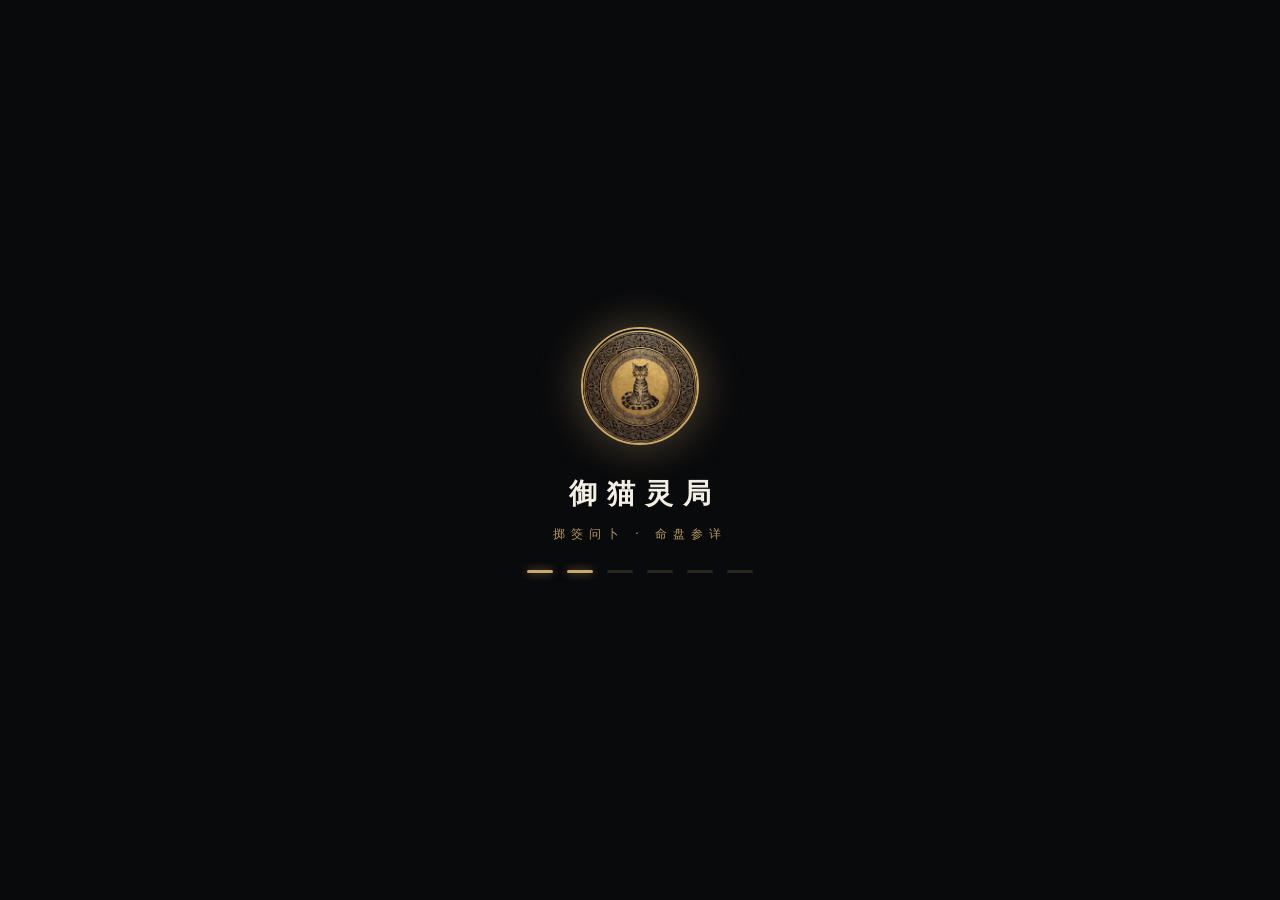
==== index.html @ 4029a3a0 "Add files via upload" ====
<!DOCTYPE html>
<html lang="zh-CN">
<head>
<meta charset="UTF-8">
<meta name="viewport" content="width=device-width, initial-scale=1.0, viewport-fit=cover">
<meta name="theme-color" content="#101216">
<meta name="description" content="御猫灵局：传统问卜、命盘参详与个人记录。数据保存在本机，仅供文化体验与娱乐。">
<meta name="mobile-web-app-capable" content="yes">
<meta name="apple-mobile-web-app-capable" content="yes">
<meta name="apple-mobile-web-app-status-bar-style" content="black-translucent">
<meta name="format-detection" content="telephone=no">
<title>御猫灵局 · 问卜与命盘</title>
<link rel="stylesheet" href="style.css">
</head>
<body>

<!-- ══════════ 开屏 ══════════ -->
<div id="splash" aria-hidden="true">
  <div class="splash-inner">
    <img class="splash-seal" src="pics/seal.webp" alt="御猫灵局">
    <h1 class="splash-title">御猫灵局</h1>
    <p class="splash-sub">掷筊问卜 · 命盘参详</p>
    <div class="splash-progress" id="splashProgress"><span></span><span></span><span></span><span></span><span></span><span></span></div>
  </div>
</div>

<!-- ══════════ 新手引导 ══════════ -->
<div id="onboard" aria-hidden="true">
  <div class="ob-card">
    <div class="ob-slides" id="obSlides">
      <div class="ob-slide">
        <div class="ob-icon">
          <svg viewBox="0 0 48 48" fill="none" stroke="currentColor" stroke-width="2" stroke-linecap="round" stroke-linejoin="round"><path d="M24 6 L38 24 L24 42 L10 24 Z"/><path d="M24 14 L31 24 L24 34 L17 24 Z"/></svg>
        </div>
        <h2>诚心一问</h2>
        <p>选定瑞兽护法，写下心中疑问，掷筊以观吉凶。<br>聖筊示详 · 笑筊示略 · 陰筊守静。</p>
      </div>
      <div class="ob-slide">
        <div class="ob-icon">
          <svg viewBox="0 0 48 48" fill="none" stroke="currentColor" stroke-width="2" stroke-linecap="round"><circle cx="24" cy="24" r="16"/><path d="M24 8v32M8 24h32"/><circle cx="24" cy="24" r="4"/></svg>
        </div>
        <h2>命盘参详</h2>
        <p>八字排盘、星座运势、西方星盘，<br>一次录入生辰，多处自动沿用。</p>
      </div>
      <div class="ob-slide">
        <div class="ob-icon">
          <svg viewBox="0 0 48 48" fill="none" stroke="currentColor" stroke-width="2" stroke-linecap="round"><rect x="10" y="12" width="28" height="28" rx="3"/><path d="M10 20h28M18 12v8M30 12v8"/><path d="M20 28h8M20 33h5"/></svg>
        </div>
        <h2>每日一签</h2>
        <p>每日清晨一签，宜忌吉凶了然于心。<br>亦可测 MBTI、转命运圆盘，怡情养性。</p>
      </div>
    </div>
    <div class="ob-dots" id="obDots"><span class="on"></span><span></span><span></span></div>
    <div class="ob-profile" id="obProfile" hidden>
      <h2>录入生辰档案</h2>
      <p class="ob-profile-sub">用于八字、星座与星盘排盘，仅保存在本机</p>
      <div class="form-row">
        <label>出生日期</label>
        <input type="date" id="obDate" value="">
      </div>
      <div class="form-row">
        <label>出生时间（不清楚可留空，按午时算）</label>
        <input type="time" id="obTime" value="">
      </div>
      <div class="form-row">
        <label>性别</label>
        <div class="seg" id="obSex">
          <button type="button" data-v="M" class="on">男</button>
          <button type="button" data-v="F">女</button>
        </div>
      </div>
      <div class="form-row">
        <label>出生城市</label>
        <div class="seg" id="obCity">
          <button type="button" data-v="shenyang">沈阳</button>
          <button type="button" data-v="toronto" class="on">多伦多</button>
          <button type="button" data-v="other">其他</button>
        </div>
      </div>
      <div class="form-row" id="obTzRow" hidden>
        <label>时区（小时）</label>
        <input type="number" id="obTz" step="0.5" min="-12" max="14" placeholder="如：-5">
      </div>
      <div class="form-row" id="obGeoRow" hidden>
        <label>经纬度 <span class="ob-optional">（选填 · 用于星盘宫位精算）</span></label>
        <div class="geo-row">
          <input type="number" id="obLat" step="0.0001" min="-90" max="90" placeholder="纬度">
          <input type="number" id="obLng" step="0.0001" min="-180" max="180" placeholder="经度">
        </div>
      </div>
    </div>
    <div class="ob-actions">
      <button class="btn-ghost" id="obSkip">跳过</button>
      <button class="btn-ghost" id="obDirect">直接录入生辰</button>
      <button class="btn-gold" id="obNext">继续</button>
    </div>
  </div>
</div>

<!-- ══════════ 应用主体 ══════════ -->
<div id="app">
  <header id="topbar">
    <div class="brand">
      <img src="pics/seal.webp" alt="御猫灵局">
      <div class="brand-t"><strong>御猫灵局</strong><span>掷筊问卜</span></div>
    </div>
    <button class="topbar-daily" id="topbarPalm" type="button" onclick="openPalmPanel()" aria-haspopup="dialog">
      <svg viewBox="0 0 24 24" fill="none" stroke="currentColor" stroke-width="1.8" stroke-linecap="round" stroke-linejoin="round"><path d="M8 21c-2-2.4-3.6-4.8-4.6-7.2-.5-1.2.1-2.3 1.2-2.3.8 0 1.4.5 1.9 1.4V6.5c0-1.2 2-1.2 2 0V11V4.5c0-1.2 2-1.2 2 0V11V5.5c0-1.2 2-1.2 2 0V11V8c0-1.2 2-1.2 2 0v6c0 3.4-1.2 5.6-3.4 7"/></svg>
      <span>掌纹分析</span>
    </button>
  </header>

  <main id="views">
    <!-- ── 问卜 ── -->
    <section class="view on" id="view-divine">
      <div class="hero">
        <div class="box-wrap">
          <img class="box-img" src="pics/box.webp" alt="御猫灵局" draggable="false">
          <div class="beast-overlay" id="beastOverlay" hidden>
            <img id="beastOverlayImg" alt="" draggable="false">
          </div>
          <div class="jade-zone dragon" data-beast="dragon" tabindex="0" role="button" aria-label="唤醒天龙" onclick="selectBeast(this)" onkeydown="handleBeastKey(event, this)" title="唤醒天龙"></div>
          <div class="jade-zone tiger" data-beast="tiger" tabindex="0" role="button" aria-label="平定四方" onclick="selectBeast(this)" onkeydown="handleBeastKey(event, this)" title="平定四方"></div>
          <div class="jade-zone lion" data-beast="lion" tabindex="0" role="button" aria-label="瑞兽祈福" onclick="selectBeast(this)" onkeydown="handleBeastKey(event, this)" title="瑞兽祈福"></div>
        </div>
        <div class="beast-labels">
          <button type="button" data-beast="dragon" onclick="selectBeastLabel('dragon')"><strong>天龙</strong><span>问前程</span></button>
          <button type="button" data-beast="tiger" onclick="selectBeastLabel('tiger')"><strong>瑞虎</strong><span>定四方</span></button>
          <button type="button" data-beast="lion" onclick="selectBeastLabel('lion')"><strong>雄狮</strong><span>祈福瑞</span></button>
        </div>
        <p class="hero-tip" id="selectedLine">轻触瑞兽请护法，不选则随机</p>
      </div>

      <div class="question-wrap">
        <div class="question-row">
          <input type="text" class="question-box" id="question" maxlength="56" inputmode="text" enterkeyhint="done"
            placeholder="手动输入直接问" autocomplete="off" oninput="onQuestionInput()">
          <button type="button" class="btn-ghost gold" onclick="selectQuestionMenuItem('casual')" aria-label="常见108问">108问</button>
        </div>
        <div class="question-menu" id="casualMenu">
          <div class="question-menu-title">常见 108 问 · 点击选择</div>
          <div class="question-menu-custom" onmousedown="event.preventDefault()" onclick="closeCasualMenu()"><span class="qm-num">←</span><span>关闭</span></div>
          <div id="casualMenuGrid" role="listbox" aria-label="常见一百零八问"></div>
          <div class="casual-scroll-hint">滑动浏览全部问题，到底自动循环</div>
        </div>
      </div>

      <button class="btn-gold btn-lg" id="castBtn" type="button" onclick="castJiao()">掷 筊</button>

      <div class="ritual-area" id="ritualArea" hidden>
        <div class="jiao-display" id="jiaoDisplay"></div>
        <div class="result-area" id="resultArea">
          <div class="result-title" id="resultTitle"></div>
          <div class="result-desc" id="resultDesc"></div>
          <div class="result-beast" id="resultBeast"></div>
        </div>
        <div class="cast-subrow">
          <button type="button" class="btn-sub" onclick="resetAll()">重置</button>
          <button type="button" class="btn-sub" onclick="toggleHistory()">记录</button>
          <button type="button" class="btn-sub" onclick="shareReading()">分享</button>
          <button type="button" class="btn-sub" onclick="copyReport('resultArea')">复制</button>
        </div>
      </div>

      <p class="foot-note">签文判词仅供娱乐与怡情，不构成任何决策建议</p>
    </section>

    <!-- ── 命盘 ── -->
    <section class="view" id="view-charts">
      <div class="profile-card" id="profileCard">
        <div class="profile-info">
          <span class="kicker">生辰档案</span>
          <p id="profileSummary">尚未录入</p>
        </div>
        <button class="btn-ghost btn-sm" type="button" onclick="editProfile()">编辑</button>
      </div>
      <div class="feature-list trio nine" role="group" aria-label="命盘九宫格">
        <button type="button" class="feature-card" onclick="openBaziPanel()">
          <span class="f-icon"><svg viewBox="0 0 24 24" fill="none" stroke="currentColor" stroke-width="1.8" stroke-linecap="round"><path d="M6 3h12v18l-3-2-3 2-3-2-3 2z"/><path d="M9 8h6M9 12h6"/></svg></span>
          <span class="f-text"><strong>八字排盘</strong></span>
          <span class="f-go">›</span>
        </button>
        <button type="button" class="feature-card" onclick="openZodiacPanel()">
          <span class="f-icon"><svg viewBox="0 0 24 24" fill="none" stroke="currentColor" stroke-width="1.8" stroke-linecap="round"><path d="M12 3l1.8 4.6L18 9l-4.2 1.4L12 15l-1.8-4.6L6 9l4.2-1.4z"/><path d="M19 15l.9 2.1 2.1.9-2.1.9L19 21l-.9-2.1-2.1-.9 2.1-.9z"/></svg></span>
          <span class="f-text"><strong>星座运势</strong></span>
          <span class="f-go">›</span>
        </button>
        <button type="button" class="feature-card" onclick="openWesternPanel()">
          <span class="f-icon"><svg viewBox="0 0 24 24" fill="none" stroke="currentColor" stroke-width="1.8" stroke-linecap="round"><circle cx="12" cy="12" r="8.5"/><ellipse cx="12" cy="12" rx="11" ry="4.5" transform="rotate(-20 12 12)"/><circle cx="12" cy="12" r="1.6" fill="currentColor"/></svg></span>
          <span class="f-text"><strong>西方星盘</strong></span>
          <span class="f-go">›</span>
        </button>

        <button type="button" class="feature-card" onclick="openMbtiQuiz()">
          <span class="f-icon"><svg viewBox="0 0 24 24" fill="none" stroke="currentColor" stroke-width="1.8" stroke-linecap="round"><circle cx="12" cy="12" r="8.5"/><path d="M12 8v4l2.5 2.5"/></svg></span>
          <span class="f-text"><strong>MBTI</strong></span>
          <span class="f-go">›</span>
        </button>
        <button type="button" class="feature-card" onclick="openChenggu()">
          <span class="f-icon"><svg viewBox="0 0 24 24" fill="none" stroke="currentColor" stroke-width="1.8" stroke-linecap="round" stroke-linejoin="round"><path d="M12 4v16M6 20h12"/><path d="M4 8h16"/><path d="M6 8l-2.5 5a2.5 2.5 0 0 0 5 0L6 8zM18 8l-2.5 5a2.5 2.5 0 0 0 5 0L18 8z"/></svg></span>
          <span class="f-text"><strong>称骨算命</strong></span>
          <span class="f-go">›</span>
        </button>
        <button type="button" class="feature-card" onclick="openWugePanel()">
          <span class="f-icon"><svg viewBox="0 0 24 24" fill="none" stroke="currentColor" stroke-width="1.8" stroke-linecap="round"><path d="M4 20h16M6 16l6-12 6 12"/><path d="M8.5 12h7"/></svg></span>
          <span class="f-text"><strong>姓名分析</strong></span>
          <span class="f-go">›</span>
        </button>

        <button type="button" class="feature-card" onclick="openTarotPanel()">
          <span class="f-icon"><svg viewBox="0 0 24 24" fill="none" stroke="currentColor" stroke-width="1.8" stroke-linecap="round"><rect x="6" y="4" width="12" height="16" rx="2"/><path d="M12 8l1.2 2.4L16 11l-2 2 .5 2.8L12 14.5 9.5 15.8 10 13l-2-2 2.8-.6z"/></svg></span>
          <span class="f-text"><strong>塔罗牌</strong></span>
          <span class="f-go">›</span>
        </button>
        <button type="button" class="feature-card" onclick="openDailySheet()">
          <span class="f-icon"><svg viewBox="0 0 24 24" fill="none" stroke="currentColor" stroke-width="1.8" stroke-linecap="round"><path d="M6 3h12v18l-3-2-3 2-3-2-3 2z"/><path d="M9 8h6M9 12h6"/></svg></span>
          <span class="f-text"><strong>每日运程</strong></span>
          <span class="f-go">›</span>
        </button>
        <button type="button" class="feature-card" onclick="openFortuneWheel()">
          <span class="f-icon"><svg viewBox="0 0 24 24" fill="none" stroke="currentColor" stroke-width="1.8" stroke-linecap="round"><circle cx="12" cy="12" r="8.5"/><path d="M12 3.5v17M3.5 12h17M6 6l12 12M18 6L6 18"/></svg></span>
          <span class="f-text"><strong>命运圆盘</strong></span>
          <span class="f-go">›</span>
        </button>
      </div>
    </section>

    <!-- ── 我的 ── -->
    <section class="view" id="view-me">
      <div class="profile-card">
        <div class="profile-info">
          <span class="kicker">生辰档案</span>
          <p id="profileSummaryMe">尚未录入</p>
        </div>
        <button class="btn-ghost btn-sm" type="button" onclick="editProfile()">编辑</button>
      </div>
      <button type="button" class="member-card" onclick="openMemberSheet()" hidden>
        <span class="f-icon gold"><svg viewBox="0 0 24 24" fill="none" stroke="currentColor" stroke-width="1.8" stroke-linecap="round" stroke-linejoin="round"><path d="M4 17l-1-9 5 3 4-6 4 6 5-3-1 9z"/><path d="M4 20h16"/></svg></span>
        <span class="f-text"><strong>灵局会员</strong><span>完整报告 · 专属签文 · 无限次参详</span></span>
        <span class="member-tag">了解</span>
      </button>
      <div class="feature-list">
        <button type="button" class="feature-card" onclick="toggleHistory()">
          <span class="f-icon"><svg viewBox="0 0 24 24" fill="none" stroke="currentColor" stroke-width="1.8" stroke-linecap="round"><circle cx="12" cy="12" r="8.5"/><path d="M12 7.5V12l3 2.5"/></svg></span>
          <span class="f-text"><strong>请示记录</strong><span>近期问卜留痕</span></span>
          <span class="f-go">›</span>
        </button>
        <button type="button" class="feature-card" onclick="downloadHistoryPDF()">
          <span class="f-icon"><svg viewBox="0 0 24 24" fill="none" stroke="currentColor" stroke-width="1.8" stroke-linecap="round" stroke-linejoin="round"><path d="M12 4v10m0 0l-3.5-3.5M12 14l3.5-3.5"/><path d="M5 19h14"/></svg></span>
          <span class="f-text"><strong>记录下载</strong><span>全部测算报告 · PDF</span></span>
          <span class="f-go">›</span>
        </button>
        <button type="button" class="feature-card" onclick="backupExport()">
          <span class="f-icon"><svg viewBox="0 0 24 24" fill="none" stroke="currentColor" stroke-width="1.8" stroke-linecap="round" stroke-linejoin="round"><path d="M12 15V5m0 0L8.5 8.5M12 5l3.5 3.5"/><path d="M5 19h14"/></svg></span>
          <span class="f-text"><strong>备份档案</strong><span>生辰 · 记录 · 偏好 · 存为文件</span></span>
          <span class="f-go">›</span>
        </button>
        <button type="button" class="feature-card" onclick="backupImportPick()">
          <span class="f-icon"><svg viewBox="0 0 24 24" fill="none" stroke="currentColor" stroke-width="1.8" stroke-linecap="round" stroke-linejoin="round"><path d="M12 5v10m0 0l-3.5-3.5M12 15l3.5-3.5"/><path d="M5 19h14"/></svg></span>
          <span class="f-text"><strong>恢复档案</strong><span>从备份文件还原</span></span>
          <span class="f-go">›</span>
        </button>
        <button type="button" class="feature-card" onclick="toggleSound(this)">
          <span class="f-icon"><svg viewBox="0 0 24 24" fill="none" stroke="currentColor" stroke-width="1.8" stroke-linecap="round" stroke-linejoin="round"><path d="M4 10v4h4l5 4V6z"/><path d="M16 9a4 4 0 010 6M18.5 6.5a8 8 0 010 11"/></svg></span>
          <span class="f-text"><strong>仪式音效</strong><span id="soundState">已开启</span></span>
          <span class="switch on" id="soundSwitch"><span></span></span>
        </button>
        <button type="button" class="feature-card" onclick="openDisclaimer()">
          <span class="f-icon"><svg viewBox="0 0 24 24" fill="none" stroke="currentColor" stroke-width="1.8" stroke-linecap="round"><circle cx="12" cy="12" r="8.5"/><path d="M12 11v5M12 8v.1"/></svg></span>
          <span class="f-text"><strong>关于与声明</strong><span>版本 · 隐私 · 免责</span></span>
          <span class="f-go">›</span>
        </button>
        <button type="button" class="feature-card danger" onclick="clearAllData()">
          <span class="f-icon"><svg viewBox="0 0 24 24" fill="none" stroke="currentColor" stroke-width="1.8" stroke-linecap="round"><path d="M5 7h14M10 7V5h4v2M8 7l1 13h6l1-13"/></svg></span>
          <span class="f-text"><strong>清除本机数据</strong><span>档案 · 记录 · 偏好</span></span>
          <span class="f-go">›</span>
        </button>
      </div>
      <input type="file" id="backupFile" accept=".json,application/json" hidden>
      <button type="button" id="recordBtn" class="hidden-anchor" onclick="toggleHistory()" aria-hidden="true" tabindex="-1"></button>
      <p class="foot-note">御猫灵局 <span data-app-version>v3.0</span> · 数据仅存于本机</p>
    </section>
  </main>

  <nav id="tabbar" aria-label="主导航">
    <button type="button" class="tab on" data-tab="divine" onclick="switchTab('divine')">
      <svg viewBox="0 0 24 24" fill="none" stroke="currentColor" stroke-width="1.8" stroke-linecap="round" stroke-linejoin="round"><path d="M12 3 L19 12 L12 21 L5 12 Z"/><path d="M12 8 L15.5 12 L12 16 L8.5 12 Z"/></svg>
      <span>问卜</span>
    </button>
    <button type="button" class="tab" data-tab="charts" onclick="switchTab('charts')">
      <svg viewBox="0 0 24 24" fill="none" stroke="currentColor" stroke-width="1.8" stroke-linecap="round"><circle cx="12" cy="12" r="8.5"/><path d="M12 3.5v17M3.5 12h17"/></svg>
      <span>命盘</span>
    </button>
    <button type="button" class="tab" data-tab="yi" onclick="openYi()" aria-haspopup="dialog">
      <svg viewBox="0 0 24 24" fill="none" stroke="currentColor" stroke-width="1.8" stroke-linecap="round"><path d="M5 6.5h14M5 12h5.5M13.5 12H19M5 17.5h14"/></svg>
      <span>周易</span>
    </button>
    <button type="button" class="tab" data-tab="ziwei" onclick="openZiwei()" aria-haspopup="dialog">
      <svg viewBox="0 0 24 24" fill="none" stroke="currentColor" stroke-width="1.8" stroke-linecap="round" stroke-linejoin="round"><path d="M12 2l2.4 7.2H22l-6 4.6 2.3 7.2-6.3-4.5-6.3 4.5L8 13.8 2 9.2h7.6z"/></svg>
      <span>紫微</span>
    </button>
    <button type="button" class="tab" data-tab="shengxiao" onclick="openShengxiao()" aria-haspopup="dialog">
      <svg viewBox="0 0 24 24" fill="none" stroke="currentColor" stroke-width="1.8" stroke-linecap="round"><circle cx="12" cy="12" r="8.5"/><path d="M12 7v10M8 10l4-3 4 3"/></svg>
      <span>生肖</span>
    </button>
    <button type="button" class="tab" data-tab="me" onclick="switchTab('me')">
      <svg viewBox="0 0 24 24" fill="none" stroke="currentColor" stroke-width="1.8" stroke-linecap="round"><circle cx="12" cy="8.5" r="3.5"/><path d="M5.5 20a6.5 6.5 0 0113 0"/></svg>
      <span>我的</span>
    </button>
  </nav>
</div>

<!-- ══════════ 周易（内部浮层：返回键 / ESC / 手机返回键 均可退出） ══════════ -->
<div id="yiOverlay" role="dialog" aria-label="周易" aria-hidden="true">
  <div class="yi-bar">
    <button type="button" class="yi-back" onclick="closeYi()" aria-label="返回御猫灵局">‹ 返回</button>
    <strong class="yi-title">周易</strong>
    <span class="yi-sp" aria-hidden="true"></span>
  </div>
  <div class="yi-body">
    <div id="yiApp"></div>
  </div>
</div>

<!-- ══════════ 命运圆盘 ══════════ -->
<div class="sheet-backdrop" id="fortuneBackdrop" onclick="closeSheetByBtn(this)"></div>
<div class="sheet" id="fortuneModal" role="dialog" aria-label="命运圆盘">
  <div class="sheet-handle"></div>
  <div class="sheet-head"><h3>命运圆盘</h3><button type="button" class="sheet-close" onclick="closeSheetByBtn(this)" aria-label="关闭">×</button></div>
  <div class="sheet-scroll"><div class="fortune-layout">
    <div class="fortune-stage">
      <div class="fortune-pointer" aria-hidden="true"></div>
      <div class="fortune-wheel" id="fortuneWheel"><div class="fortune-labels" id="fortuneLabels"></div></div>
      <div class="fortune-hub" id="fortuneHub">御</div>
    </div>
    <div class="fortune-cat"><img src="pics/zen-cat.webp" alt="禅猫打坐" draggable="false"></div>
    <div class="fortune-result" id="fortuneResult"><span class="dim">小猫转动圆盘中…</span></div>
  </div></div>
  <div class="mbti-reveal-actions"><button type="button" class="btn-gold btn-sm" id="fortuneAgain" onclick="spinFortuneWheel()" style="display:none">再转一次</button><button type="button" class="btn-ghost btn-sm" onclick="copyReport('fortuneResult')">复制结果</button></div>
</div>

<!-- ══════════ 紫微斗数 ══════════ -->
<div class="sheet-backdrop" id="ziweiBackdrop" onclick="closeSheetByBtn(this)"></div>
<div class="sheet" id="ziweiModal" role="dialog" aria-label="紫微斗数">
  <div class="sheet-handle"></div>
  <div class="sheet-head"><h3>紫微斗数</h3><button type="button" class="sheet-close" onclick="closeSheetByBtn(this)" aria-label="关闭">×</button></div>
  <div class="sheet-scroll"><div class="profile-bar" id="ziweiProfileBar" data-bar="ziwei"></div><div id="ziweiBody"></div></div>
  <div class="mbti-reveal-actions"><button type="button" class="btn-ghost btn-sm" onclick="openZiwei()">重新排盘</button><button type="button" class="btn-gold btn-sm" onclick="copyReport('ziweiBody')">复制结果</button></div>
  <!-- 紫微子弹窗：底图模糊 -->
  <div class="zw-pop-backdrop" id="zwPopBackdrop" onclick="closeZwPop()">
    <div class="zw-pop" role="dialog" aria-label="说明" onclick="event.stopPropagation()">
      <div class="zw-pop-head"><h4 id="zwPopTitle"></h4><button type="button" class="sheet-close" onclick="closeZwPop()" aria-label="关闭">×</button></div>
      <div class="zw-pop-body" id="zwPopBody"></div>
    </div>
  </div>
</div>

<!-- ══════════ 生肖 ══════════ -->
<div class="sheet-backdrop" id="shengxiaoBackdrop" onclick="closeSheetByBtn(this)"></div>
<div class="sheet" id="shengxiaoModal" role="dialog" aria-label="生肖">
  <div class="sheet-handle"></div>
  <div class="sheet-head"><h3>生肖</h3><button type="button" class="sheet-close" onclick="closeSheetByBtn(this)" aria-label="关闭">×</button></div>
  <div class="sheet-scroll"><div class="profile-bar" id="shengxiaoProfileBar" data-bar="shengxiao"></div><div id="shengxiaoBody"></div></div>
  <div class="mbti-reveal-actions"><button type="button" class="btn-ghost btn-sm" onclick="openShengxiao()">重新排盘</button><button type="button" class="btn-gold btn-sm" onclick="copyReport('shengxiaoBody')">复制结果</button></div>
</div>

<!-- ══════════ 历史记录 ══════════ -->
<div class="sheet-backdrop" id="historyBackdrop" onclick="closeSheetByBtn(this)"></div>
<div class="sheet" id="historyModal" role="dialog" aria-label="请示记录">
  <div class="sheet-handle"></div>
  <div class="sheet-head"><h3>请示记录</h3><button type="button" class="sheet-close" onclick="closeSheetByBtn(this)" aria-label="关闭">×</button></div>
  <div class="sheet-scroll"><div id="historyList"></div></div>
  <button type="button" class="btn-ghost" onclick="closeSheetByBtn(this)">关闭</button>
</div>

<!-- ══════════ MBTI ══════════ -->
<div class="sheet-backdrop" id="mbtiBackdrop" onclick="closeSheetByBtn(this)"></div>
<div class="sheet sheet--col" id="mbtiModal" role="dialog" aria-label="MBTI 人格快测">
  <div class="sheet-handle"></div>
  <div class="sheet-head"><h3>MBTI 人格快测</h3><button type="button" class="sheet-close" onclick="closeSheetByBtn(this)" aria-label="关闭">×</button></div>
  <div class="sheet-scroll">
    <div class="mbti-intro">凭第一反应拖动滑杆：左为「否」，右为「是」。</div>
    <div class="mbti-progress" id="mbtiProgress">已完成 0/48</div>
    <div class="mbti-quick-result" id="mbtiQuickResult"></div>
    <div class="mbti-list" id="mbtiList"></div>
    <div class="mbti-reveal" id="mbtiReveal">
      <div class="mbti-report" id="mbtiReport"></div>
    </div>
  </div>
  <div class="mbti-reveal-actions">
    <button class="btn-ghost btn-sm" onclick="backToMbtiQuiz()">返回题目</button>
    <button type="button" class="btn-gold btn-sm" onclick="copyReport('mbtiReport')">复制结果</button>
  </div>
  <div class="mbti-actions">
    <button class="btn-ghost btn-sm" onclick="resetMbtiQuiz()">重新作答</button>
    <button class="btn-gold btn-sm" id="mbtiCastBtn" onclick="showMbtiResult()" disabled>查看详细解读</button>
  </div>
</div>

<!-- ══════════ 八字 ══════════ -->
<div class="sheet-backdrop" id="baziBackdrop" onclick="closeSheetByBtn(this)"></div>
<div class="sheet" id="baziModal" role="dialog" aria-label="八字排盘">
  <div class="sheet-handle"></div>
  <div class="sheet-head"><h3>八字排盘</h3><button type="button" class="sheet-close" onclick="closeSheetByBtn(this)" aria-label="关闭">×</button></div>
  <div class="sheet-scroll">
    <div class="bazi-form" id="baziForm">
      <p class="mbti-intro">四柱 · 五行 · 十神 · 神煞，排盘即现完整断语。</p>
      <div class="profile-bar" id="baziProfileBar" data-bar="bazi"></div>
      <label class="bazi-checkbox bazi-row-tight"><input type="checkbox" id="baziTrueSolar"> 使用真太阳时校准 <span class="bazi-optional">（按档案经度）</span></label>
      <div class="bazi-error" id="baziError"></div>
      <button class="btn-gold btn-block" id="baziSubmitBtn" onclick="submitBaziForm()">开始排盘</button>
    </div>
    <div class="mbti-reveal" id="baziReveal">
      <div class="profile-bar pb-compact" id="baziResultBar" data-bar="bazi"></div>
      <div class="mbti-report" id="baziReport"></div>
    </div>
  </div>
  <div class="mbti-reveal-actions">
    <button class="btn-ghost btn-sm" onclick="openShenshaDict()">神煞词典</button>
    <button class="btn-ghost btn-sm" onclick="backToBaziForm()">调整</button>
    <button type="button" class="btn-gold btn-sm" onclick="copyReport('baziReport')">复制结果</button>
  </div>
</div>

<!-- ══════════ 星座 ══════════ -->
<div class="sheet-backdrop" id="zodiacBackdrop" onclick="closeSheetByBtn(this)"></div>
<div class="sheet" id="zodiacModal" role="dialog" aria-label="星座运势">
  <div class="sheet-handle"></div>
  <div class="sheet-head"><h3>星座运势</h3><button type="button" class="sheet-close" onclick="closeSheetByBtn(this)" aria-label="关闭">×</button></div>
  <div class="sheet-scroll">
    <div class="bazi-form" id="zodiacForm">
      <p class="mbti-intro">以生辰档案判定星座。</p>
      <div class="profile-bar" id="zodiacProfileBar" data-bar="zodiac"></div>
      <div class="mbti-quick-result show mt-8" id="zodiacPreview"><div class="mbti-type" id="zodiacPreviewName">—</div></div>
      <button class="btn-gold btn-block" onclick="submitZodiacForm()">查看星座运势</button>
    </div>
    <div class="mbti-reveal" id="zodiacReveal" style="display:none;">
      <div class="mbti-report" id="zodiacReport"></div>
    </div>
  </div>
  <div class="mbti-reveal-actions">
    <button class="btn-ghost btn-sm" onclick="backToZodiacForm()">调整</button>
    <button class="btn-gold btn-sm" onclick="openZodiacDict()">星座词典</button>
    <button type="button" class="btn-gold btn-sm" onclick="copyReport('zodiacReport')">复制结果</button>
  </div>
</div>

<!-- ══════════ 塔罗 ══════════ -->
<div class="sheet-backdrop" id="tarotBackdrop" onclick="closeSheetByBtn(this)"></div>
<div class="sheet" id="tarotModal" role="dialog" aria-label="塔罗牌占卜">
  <div class="sheet-handle"></div>
  <div class="sheet-head"><h3>塔罗牌占卜</h3><button type="button" class="sheet-close" onclick="closeSheetByBtn(this)" aria-label="关闭">×</button></div>
  <div class="sheet-scroll"><div id="tarotBody"></div></div>
  <div class="mbti-reveal-actions" id="tarotFoot" style="display:none"></div>
</div>

<!-- ══════════ 掌纹分析 ══════════ -->
<div class="sheet-backdrop" id="palmBackdrop" onclick="closeSheetByBtn(this)"></div>
<div class="sheet" id="palmModal" role="dialog" aria-label="掌纹分析">
  <div class="sheet-handle"></div>
  <div class="sheet-head"><h3>掌纹分析</h3><button type="button" class="sheet-close" onclick="closeSheetByBtn(this)" aria-label="关闭">×</button></div>
  <div class="sheet-scroll"><div id="palmBody"></div></div>
  <div class="mbti-reveal-actions palm-result-actions" id="palmResultActions" hidden>
    <button type="button" class="btn-ghost btn-sm" id="palmRetake">重新拍一张</button>
    <button type="button" class="btn-ghost btn-sm" id="palmBack">返回修改</button>
    <button type="button" class="btn-gold btn-sm" id="palmCopy">复制结果</button>
  </div>
</div>

<!-- ══════════ 姓名五格 ══════════ -->
<div class="sheet-backdrop" id="wugeBackdrop" onclick="closeSheetByBtn(this)"></div>
<div class="sheet" id="wugeModal" role="dialog" aria-label="姓名五格">
  <div class="sheet-handle"></div>
  <div class="sheet-head"><h3>姓名五格</h3><button type="button" class="sheet-close" onclick="closeSheetByBtn(this)" aria-label="关闭">×</button></div>
  <div class="sheet-scroll"><div id="wugeBody"></div></div>
  <div class="mbti-reveal-actions" id="wugeFoot"></div>
</div>

<!-- ══════════ 西方星盘 ══════════ -->
<div class="sheet-backdrop" id="westernBackdrop" onclick="closeSheetByBtn(this)"></div>
<div class="sheet" id="westernModal" role="dialog" aria-label="西方星盘">
  <div class="sheet-handle"></div>
  <div class="sheet-head"><h3>西方星盘</h3><button type="button" class="sheet-close" onclick="closeSheetByBtn(this)" aria-label="关闭">×</button></div>
  <div class="sheet-scroll">
    <div class="western-chart-wrap" id="westernChartWrap"><img id="westernChartImg" class="western-chart-img" alt="西方星盘图" src="pics/western-chart-placeholder.webp"></div>
    <div class="bazi-form" id="westernForm">
      <div class="profile-bar" id="westernProfileBar" data-bar="western"></div>
      <div class="bazi-error" id="westernError"></div>
      <p class="foot-note">行星 · 宫位 · 相位。宫位精算需档案中的出生地经纬度。</p>
    </div>
    <div class="mbti-reveal" id="westernReveal" style="display:none;">
      <div id="westernChartViz" class="western-chart-viz" aria-label="星盘可视化"></div>
      <div class="mbti-report" id="westernReport"></div>
      <div class="mbti-report" id="westernDictBox"></div>
    </div>
  </div>
  <button class="btn-gold western-fab hidden" id="westernFab" onclick="westernFabTap()">开始分析</button>
  <div class="mbti-reveal-actions" id="westernActions">
    <button class="btn-ghost btn-sm" onclick="backToWesternForm()">调整</button>
    <button class="btn-ghost btn-sm" type="button" onclick="toggleWesternDict()">星盘小词典</button>
    <button type="button" class="btn-gold btn-sm" onclick="copyReport('westernReport')">复制结果</button>
  </div>
</div>

<!-- ══════════ 每日签文 ══════════ -->
<div class="sheet-backdrop" id="dailyBackdrop" onclick="closeSheetByBtn(this)"></div>
<div class="sheet" id="dailySheet" role="dialog" aria-label="每日签文">
  <div class="sheet-handle"></div>
  <div class="sheet-head"><h3>每日一签</h3><button type="button" class="sheet-close" onclick="closeSheetByBtn(this)" aria-label="关闭">×</button></div>
  <div class="daily-sheet-body sheet-scroll">
    <p class="daily-date" id="dailyDate"></p>
    <div class="daily-verse-full" id="dailyVerseFull"></div>
    <div class="daily-meta" id="dailyMeta"></div>
  </div>
  <div class="mbti-reveal-actions"><button type="button" class="btn-ghost btn-sm" onclick="shareDaily()">分享今日签</button></div>
</div>

<!-- ══════════ 会员 ══════════ -->
<div class="sheet-backdrop" id="memberBackdrop" onclick="closeSheetByBtn(this)"></div>
<div class="sheet" id="memberSheet" role="dialog" aria-label="灵局会员">
  <div class="sheet-handle"></div>
  <div class="sheet-head"><h3>灵局会员</h3><button type="button" class="sheet-close" onclick="closeSheetByBtn(this)" aria-label="关闭">×</button></div>
  <div class="sheet-scroll">
  <ul class="member-perks">
    <li><strong>完整报告</strong><span>八字 / 星盘 / MBTI 解读不再因筊型受限</span></li>
    <li><strong>专属签文</strong><span>每日一签解锁典藏签文库</span></li>
    <li><strong>无限参详</strong><span>问卜次数不再设限，记录云端同步</span></li>
  </ul>
  <p class="foot-note">会员功能开发中，当前版本全部免费</p>
  </div>
  <div class="mbti-reveal-actions"><button type="button" class="btn-gold btn-block" onclick="memberSoon()">即将上线 · 敬请期待</button></div>
</div>

<!-- ══════════ 声明 ══════════ -->
<div class="sheet-backdrop" id="disclaimerBackdrop" onclick="closeSheetByBtn(this)"></div>
<div class="sheet" id="disclaimerSheet" role="dialog" aria-label="关于与声明">
  <div class="sheet-handle"></div>
  <div class="sheet-head"><h3>关于与声明</h3><button type="button" class="sheet-close" onclick="closeSheetByBtn(this)" aria-label="关闭">×</button></div>
  <div class="sheet-scroll"><div class="disclaimer-body">
    <p><strong>御猫灵局 <span data-app-version>v3.0</span></strong><br>传统掷筊问卜 · 八字排盘 · 星座运势 · 西方星盘 · MBTI 人格快测</p>
    <p><strong>隐私</strong><br>生辰档案、问卜记录等所有数据仅保存在本机浏览器，不上传任何服务器。</p>
    <p><strong>免责声明</strong><br>签文、排盘、运势等内容源自传统民俗与娱乐化演算，仅供娱乐与怡情，不构成医疗、法律、投资或人生决策建议。重要事项请咨询专业人士。</p>
  </div></div>
</div>

<div id="toast" role="status"></div>

<script src="js/00-error-guard.js"></script>
<script src="js/00a-lunar.js"></script>
<script src="js/00c-version.js"></script>
<script src="js/00b-core.js"></script>
<script defer src="js/01-jiao-core.js"></script>
<script defer src="js/05-bazi-ui.js"></script>
<script defer src="js/14-shengxiao.js"></script>
<script defer src="js/15-ziwei.js"></script>
<script defer src="js/16-sound.js"></script>
<script defer src="js/24-backup.js"></script>
<script>
/* 懒加载引导：与原版一致，业务模块加载后覆盖同名 stub */
(function () {
  var loading = Object.create(null);
  var loaded = Object.create(null);
  function loadScript(src) {
    if (loaded[src]) return Promise.resolve();
    if (loading[src]) return loading[src];
    loading[src] = new Promise(function (resolve, reject) {
      var s = document.createElement('script');
      s.src = src; s.async = false;
      s.onload = function () { loaded[src] = true; loading[src] = null; resolve(); };
      s.onerror = function () { loading[src] = null; reject(new Error('load fail: ' + src)); };
      document.head.appendChild(s);
    });
    return loading[src];
  }
  function loadAll(list) {
    return list.reduce(function (p, src) { return p.then(function () { return loadScript(src); }); }, Promise.resolve());
  }
  window.__yumiaoLoad = loadAll; // 供生肖等模块按需加载农历换算
  function lazy(name, deps) {
    var stub = function () {
      var args = arguments;
      return loadAll(deps).then(function () {
        var fn = window[name];
        if (typeof fn !== 'function' || fn._yumiaoStub) throw new Error(name + ' unavailable');
        return fn.apply(window, args);
      }).catch(loadFailed);
    };
    stub._yumiaoStub = true;
    window[name] = stub;
  }
  /* 兜底：模块加载失败（弱网 / 被拦）时不报错，改成一句不重样的"今日不宜"文案 */
  var FALLBACK_LINES = [
    '今日不宜占卜，改日再来',
    '天机未显，稍候片刻再问',
    '灵猫正在打盹，请稍后再唤',
    '香火未燃，缘分未到，且待片刻',
    '云遮月影，卦象不明，晚些再试',
    '今日气场不稳，宜静心，不宜问卜',
    '筊杯暂歇，莫急，再试一次便是',
    '神明正忙，请稍候再来请示'
  ];
  var fallbackBag = [];
  var lastFallback = '';
  function nextFallbackLine() {
    if (!fallbackBag.length) {
      fallbackBag = FALLBACK_LINES.slice();
      for (var i = fallbackBag.length - 1; i > 0; i--) {
        var j = Math.floor(Math.random() * (i + 1));
        var t = fallbackBag[i]; fallbackBag[i] = fallbackBag[j]; fallbackBag[j] = t;
      }
      if (fallbackBag[fallbackBag.length - 1] === lastFallback && fallbackBag.length > 1) fallbackBag.unshift(fallbackBag.pop());
    }
    lastFallback = fallbackBag.pop();
    return lastFallback;
  }
  function loadFailed() {
    try {
      var msg = nextFallbackLine();
      if (typeof window.toast === 'function') { window.toast(msg); return; }
      var el = document.getElementById('toast');
      if (el) { el.textContent = msg; el.classList.add('show'); setTimeout(function () { el.classList.remove('show'); }, 2200); }
    } catch (_) {}
  }
  function afterCore(fn) {
    if (document.readyState === 'loading') document.addEventListener('DOMContentLoaded', fn);
    else fn();
  }
  afterCore(function () {
    lazy('openMbtiQuiz', ['js/02-mbti-engine.js', 'js/04-mbti-ui.js']);
    lazy('openZodiacPanel', ['js/06-zodiac.js']);
    /* 八字懒加载：先加载 03 引擎再调原函数（走统一 YumiaoHook 注册表；01 未加载时退回直包） */
    (function wrapBaziLazy() {
      var wrap = (typeof window.YumiaoHook !== 'undefined' && window.YumiaoHook.wrap) ? window.YumiaoHook.wrap : null;
      function lazyBazi(orig) {
        return function () { var a = arguments; return loadScript('js/03-bazi-engine.js').then(function () { return orig.apply(window, a); }).catch(loadFailed); };
      }
      if (wrap) {
        wrap(window, 'openBaziPanel', lazyBazi);
        wrap(window, 'submitBaziForm', lazyBazi);
      } else {
        if (typeof window.openBaziPanel === 'function' && !window.openBaziPanel._yumiaoHooked) {
          var _o = window.openBaziPanel; window.openBaziPanel = lazyBazi(_o); window.openBaziPanel._yumiaoHooked = true;
        }
        if (typeof window.submitBaziForm === 'function' && !window.submitBaziForm._yumiaoHooked) {
          var _s = window.submitBaziForm; window.submitBaziForm = lazyBazi(_s); window.submitBaziForm._yumiaoHooked = true;
        }
      }
    })();
    lazy('openChenggu', ['js/11a-chenggu-verses.js', 'js/11b-chenggu-modern.js', 'js/11-chenggu.js']);
    lazy('openTarotPanel', ['js/12-tarot.js']);
    lazy('openPalmPanel', ['js/17a-palm-rectify.js', 'js/17-palm.js', 'js/17b-palm-insight.js']);
    lazy('openWesternPanel', ['js/08-western-astrology.js']);
    lazy('openWugePanel', ['js/13-wuge.js']);
    /* 生肖直接内嵌，不走懒加载 */
    lazy('submitWesternForm', ['js/08-western-astrology.js']);
    lazy('westernFabTap', ['js/08-western-astrology.js']);
    lazy('backToWesternForm', ['js/08-western-astrology.js']);
    lazy('toggleWesternDict', ['js/08-western-astrology.js']);
    lazy('openFortuneWheel', ['js/09-fortune-wheel.js']);
    lazy('spinFortuneWheel', ['js/09-fortune-wheel.js']);
    lazy('showMbtiResult', ['js/02-mbti-engine.js', 'js/04-mbti-ui.js']);
    lazy('resetMbtiQuiz', ['js/02-mbti-engine.js', 'js/04-mbti-ui.js']);
    lazy('startMbtiExtra', ['js/02-mbti-engine.js', 'js/04-mbti-ui.js']);
    lazy('backToMbtiQuiz', ['js/02-mbti-engine.js', 'js/04-mbti-ui.js']);
    lazy('openMbtiDict', ['js/02-mbti-engine.js', 'js/04-mbti-ui.js']);
    lazy('closeMbtiDict', ['js/02-mbti-engine.js', 'js/04-mbti-ui.js']);
    lazy('submitZodiacForm', ['js/06-zodiac.js']);
    lazy('backToZodiacForm', ['js/06-zodiac.js']);
    lazy('openZodiacDict', ['js/06-zodiac.js']);
    lazy('closeZodiacDict', ['js/06-zodiac.js']);
    /* 箱图点按：打开命运圆盘 */
    (function bindBoxTap() {
      var wrap = document.querySelector('.box-wrap') || document.querySelector('.box-img');
      if (!wrap || wrap._tapBound) return;
      wrap._tapBound = true;
      function open() {
        loadScript('js/09-fortune-wheel.js').then(function () {
          if (typeof window.openFortuneWheel === 'function') window.openFortuneWheel();
        }).catch(loadFailed);
      }
      function onTap(e) {
        if (e.target && e.target.classList && e.target.classList.contains('jade-zone')) return;
        open();
      }
      wrap.addEventListener('click', onTap);
    })();
    function idlePreload() {
      loadScript('js/09-fortune-wheel.js');
    }
    if (window.requestIdleCallback) requestIdleCallback(idlePreload, { timeout: 4000 });
    else setTimeout(idlePreload, 2500);
  });
})();
</script>
<script defer src="js/10-app-shell.js"></script>
</body>
</html>
---- style.css ----
/* 御猫灵局 · 统一样式（v3.0 合并版）
   单一 :root token 集；每个选择器在同一上下文中只有一条规则；
   base + v3 + v2.12 三层已就地合并（以后只改这里，不再追加覆盖层）。 */
/* ════════════════════════════════════════════════════════════
   御猫灵局 v2.0 · 深墨鎏金设计系统
   移动优先 · 底部导航 · 底部抽屉
   ════════════════════════════════════════════════════════════ */
*{margin:0;padding:0;box-sizing:border-box}
html.scroll-locked, html.scroll-locked body{overflow:hidden;height:100%;overscroll-behavior:none}
input, textarea, [contenteditable]{-webkit-user-select:text;user-select:text}
img{-webkit-touch-callout:none;-webkit-user-select:none;user-select:none;-webkit-user-drag:none}
input, textarea{font-family:inherit}
::selection{background:rgba(var(--gold-rgb),.35)}
.hidden-anchor{position:absolute;width:1px;height:1px;opacity:0;pointer-events:none}
/* ── 通用按钮 ── */
.btn-gold:active{transform:translateY(1px) scale(.99);filter:brightness(.96)}
.btn-gold:disabled{opacity:.45;filter:grayscale(.4);cursor:not-allowed}
.btn-ghost:active{background:rgba(var(--gold-rgb),.14)}
.dim{color:var(--muted)}
/* ══════════ 开屏 ══════════ */
#splash{position:fixed;inset:0;z-index:1000;background:var(--ink-950);display:flex;align-items:center;justify-content:center;transition:opacity .7s ease,visibility .7s}
#splash.gone{opacity:0;visibility:hidden}
.splash-inner{text-align:center;animation:splashIn 1.1s cubic-bezier(.22,1,.36,1)}
.splash-seal{width:118px;height:118px;border-radius:50%;object-fit:cover;border:2px solid var(--gold);box-shadow:0 0 44px rgba(var(--gold-rgb),.4)}
.splash-title{font-family:var(--serif);font-size:28px;font-weight:900;letter-spacing:10px;text-indent:10px;margin:20px 0 8px;color:var(--cream)}
.splash-sub{font-size:var(--fs-sm);letter-spacing:6px;color:var(--gold-soft)}
.splash-progress{margin:26px auto 0;display:flex;gap:14px;justify-content:center}
.splash-progress span{width:26px;height:3px;border-radius:2px;background:rgba(var(--gold-rgb),.18);transition:background .4s}
.splash-progress span.on{background:var(--gold);box-shadow:0 0 8px rgba(var(--gold-rgb),.6)}
/* ══════════ 新手引导 ══════════ */
#onboard{position:fixed;inset:0;z-index:900;background:rgba(11,9,6,.96);display:flex;align-items:center;justify-content:center;padding:24px;opacity:0;visibility:hidden;transition:opacity .4s,visibility .4s;overflow-y:auto;-webkit-overflow-scrolling:touch;overscroll-behavior:contain}
#onboard.show{opacity:1;visibility:visible}
.ob-card{width:100%;max-width:380px;text-align:center;margin:auto;padding:12px 0}
.ob-slides{position:relative;min-height:300px}
.ob-slide{position:absolute;inset:0;opacity:0;transform:translateX(24px);transition:opacity .35s,transform .35s;pointer-events:none;display:flex;flex-direction:column;align-items:center;justify-content:center}
.ob-slide.on{opacity:1;transform:none;pointer-events:auto;position:relative}
.ob-icon{width:76px;height:76px;border-radius:50%;display:flex;align-items:center;justify-content:center;border:1px solid var(--gold);color:var(--gold-bright);margin-bottom:20px;background:radial-gradient(circle at 50% 35%,rgba(var(--gold-rgb),.18),rgba(var(--gold-rgb),.04));box-shadow:0 0 30px rgba(var(--gold-rgb),.18)}
.ob-icon svg{width:38px;height:38px}
.ob-dots{display:flex;gap:8px;justify-content:center;margin:18px 0 22px}
.ob-dots span{width:22px;height:3px;border-radius:2px;background:var(--ink-700);transition:background .3s}
.ob-dots span.on{background:var(--gold)}
.ob-profile{text-align:left;background:var(--card);border:1px solid var(--line-soft);border-radius:var(--r-lg);padding:18px;margin-bottom:6px}
.ob-profile h2{font-family:var(--serif);font-size:var(--fs-lg);letter-spacing:4px;margin-bottom:4px}
.ob-profile-sub{font-size:var(--fs-xs);color:var(--faint);margin-bottom:14px}
.form-row{margin-bottom:12px}
.form-row label{display:block;font-size:var(--fs-xs);color:var(--muted);letter-spacing:2px;margin-bottom:6px}
.form-row input:focus{border-color:var(--gold)}
.seg{display:flex;gap:8px}
.seg button.on{color:var(--on-gold);font-weight:700;background:linear-gradient(180deg,var(--gold-bright),var(--gold));border-color:var(--gold-deep)}
.ob-actions .btn-gold{flex:1}
.ob-actions .btn-ghost{flex:0 0 auto}
/* ══════════ 应用框架 ══════════ */
.brand{display:flex;align-items:center;gap:10px}
.brand-t{display:flex;flex-direction:column;line-height:1.3}
.topbar-daily:active{background:rgba(var(--gold-rgb),.18)}
.tab.on{color:var(--gold-bright)}
.tab.on svg{filter:drop-shadow(0 0 6px rgba(var(--gold-rgb),.5))}
/* ══════════ 问卜页 ══════════ */
.box-wrap{position:relative;width:100%;max-width:420px;margin:0 auto}
.box-wrap::before{content:"";position:absolute;inset:-10% -4%;pointer-events:none;z-index:0;background:radial-gradient(ellipse at 50% 58%,rgba(232,199,102,.22),rgba(232,199,102,.07) 46%,transparent 70%);animation:boxGlow 5.2s ease-in-out infinite}
.box-img{position:relative;z-index:1;width:100%;display:block;border-radius:var(--r-md);filter:drop-shadow(0 16px 30px rgba(var(--black-rgb),.5))}
.jade-zone{position:absolute;z-index:3;top:64%;height:18%;width:17%;border-radius:50%;cursor:pointer}
.jade-zone.dragon{left:21%}
.jade-zone.tiger{left:41.5%}
.jade-zone.lion{left:62%}
[hidden]{display:none !important}
.beast-overlay{position:absolute;inset:0;z-index:2;display:flex;align-items:center;justify-content:center;pointer-events:none}
.beast-overlay img{width:74%;aspect-ratio:1/1;border-radius:50%;object-fit:cover;border:2px solid rgba(232,199,102,.85);outline:1px solid rgba(232,199,102,.4);outline-offset:5px;box-shadow:0 0 26px rgba(232,199,102,.55),0 0 64px rgba(var(--gold-rgb),.28);animation:haloIn .45s ease}
.beast-overlay.watermark{opacity:.35}
.beast-ico{width:22px;height:22px;border-radius:50%;object-fit:cover;vertical-align:-5px;margin-right:5px;border:1px solid rgba(232,199,102,.6);background:#141009}
.beast-ico.sm{width:14px;height:14px;vertical-align:-2px;margin-right:3px}
.result-desc, .daily-verse, .hero-tip, .foot-note, .fortune-result, .fr-catline, .sheet p, .mbti-q, .mbti-report p{text-wrap:pretty}
.beast-labels button.picked{border-color:var(--gold);background:rgba(var(--gold-rgb),.12);box-shadow:0 0 14px rgba(var(--gold-rgb),.2)}
.beast-labels button.picked strong{color:var(--gold-bright)}
.hero-tip span{color:var(--gold-bright);font-weight:600}
.question-row{display:flex;gap:8px;align-items:stretch}
.question-row .question-box{flex:1;min-width:0}
.question-box::placeholder{color:var(--faint)}
.question-box:focus{border-color:var(--gold)}
.btn-sub:active{background:rgba(var(--gold-rgb),.18)}
.ritual-area{margin-top:12px;text-align:center}
.jiao-display{display:flex;justify-content:center;gap:28px;margin:10px 0 6px;min-height:64px;align-items:center;perspective:600px}
.jiao{width:68px;height:46px;position:relative;background-repeat:no-repeat;background-position:center;background-size:contain;transform-style:preserve-3d;transition:transform .45s cubic-bezier(.34,1.4,.64,1);filter:drop-shadow(0 10px 12px rgba(var(--black-rgb),.55))}
.jiao.spinning{background-image:url("pics/jiao-cup.webp");animation:tossJiao .9s cubic-bezier(.4,0,.2,1) forwards}
.jiao.spinning:nth-child(2){animation-delay:.06s}
.jiao.yang{background-image:url("pics/jiao-cup.webp")}
.jiao.yin{background-image:url("pics/jiao-cup.webp");filter:brightness(.32) saturate(.75) drop-shadow(0 10px 12px rgba(var(--black-rgb),.55))}
.jiao.landed{transform:rotate(var(--land-rot,0deg))}
.result-area{min-height:60px;padding:0 4px}
.result-title.sheng{color:var(--jade)}
.result-title.xiao{color:var(--gold-bright)}
.result-title.yin{color:var(--cinnabar)}
.result-desc{font-size:var(--fs-sm);line-height:1.9;color:var(--cream-dim);max-width:440px;margin:0 auto;text-align:left}
.result-desc.loading{color:var(--muted);font-style:italic;animation:pulseLoading 1.4s ease-in-out infinite}
.oracle-shenyi{margin:0 0 10px;font-size:var(--fs-sm);line-height:1.9;color:var(--cream-dim)}
.oracle-yiji{display:flex;justify-content:center;gap:8px;flex-wrap:wrap;margin-top:8px}
.oracle-pill{display:flex;align-items:center;gap:8px;padding:7px 12px;border-radius:12px;font-size:var(--fs-xs)}
.oracle-pill.yi{background:rgba(93,168,138,.1);border:1px solid rgba(93,168,138,.4);color:var(--jade)}
.oracle-pill.ji{background:rgba(192,87,74,.1);border:1px solid rgba(192,87,74,.4);color:var(--cinnabar)}
.oracle-tag{width:20px;height:20px;border-radius:50%;display:inline-flex;align-items:center;justify-content:center;font-size:var(--fs-xs);font-weight:700;color:#0b0906;flex:0 0 auto}
.oracle-pill.yi .oracle-tag{background:var(--jade)}
.oracle-pill.ji .oracle-tag{background:var(--cinnabar)}
.result-beast{margin-top:10px;font-size:var(--fs-xs);color:var(--muted);letter-spacing:1px}
/* ══════════ 功能卡片 ══════════ */
.profile-info{flex:1;min-width:0}
.f-icon.gold{color:var(--on-gold);background:linear-gradient(180deg,var(--gold-bright),var(--gold))}
.f-text{flex:1;min-width:0;display:flex;flex-direction:column;gap:2px}
.feature-card.danger .f-text strong{color:var(--cinnabar)}
.member-tag{flex:0 0 auto;font-size:var(--fs-xs);letter-spacing:2px;color:var(--on-gold);font-weight:700;background:linear-gradient(180deg,var(--gold-bright),var(--gold));border-radius:999px;padding:6px 14px}
.switch.on{background:rgba(var(--gold-rgb),.35);border-color:var(--gold)}
/* ══════════ 底部抽屉 ══════════ */
.sheet-backdrop.show{opacity:1;pointer-events:auto}
.sheet::-webkit-scrollbar{display:none}
.sheet-close:active{background:rgba(var(--gold-rgb),.12)}
.mbti-progress{font-size:var(--fs-xs);color:var(--gold-soft);text-align:right;margin-bottom:8px;flex:0 0 auto;letter-spacing:1px}
.mbti-quick-result{display:none;flex:0 0 auto;margin-bottom:10px;padding:12px;background:rgba(var(--gold-rgb),.1);border:1px solid var(--line);border-radius:var(--r-md);text-align:center}
.mbti-quick-result.show{display:block}
.mbti-quick-note{font-size:var(--fs-xs);color:var(--muted);margin-top:4px}
.tag-ok, .tag-warn{display:inline-block;font-size:var(--fs-xs);letter-spacing:2px;text-indent:2px;padding:2px 8px;border-radius:20px;margin-right:6px;vertical-align:1px}
.tag-ok{color:#0f0d08;background:linear-gradient(180deg,var(--gold-bright),var(--gold));font-weight:700}
.tag-warn{color:var(--gold-bright);border:1px solid rgba(var(--gold-rgb),.55);background:rgba(var(--gold-rgb),.1)}
.mbti-list{overflow-y:auto;-webkit-overflow-scrolling:touch;overscroll-behavior:contain;flex:1 1 auto;min-height:0;padding-right:2px}
.mbti-item:last-child{border-bottom:none}
.mbti-q{font-size:var(--fs-sm);line-height:1.7;color:var(--cream);margin-bottom:10px}
.mbti-actions{flex:0 0 auto;padding-top:12px;display:flex;gap:10px;justify-content:center;align-items:center}
.mbti-reveal{display:none;flex-direction:column;align-items:center;gap:10px;overflow-y:auto;flex:1 1 auto;min-height:0;padding:6px 2px}
.mbti-reveal>*{flex-shrink:0}
.mbti-reveal .jiao-display{min-height:48px;margin:6px 0}
.mbti-report{width:100%;text-align:left}
.mbti-summary{font-size:var(--fs-sm);color:var(--cream-dim);text-align:center;line-height:1.9;margin-bottom:12px;padding-bottom:12px;border-bottom:1px solid var(--line-soft)}
.mbti-sec{font-size:var(--fs-sm);color:var(--cream-dim);line-height:1.9;margin-bottom:10px}
.mbti-sec-label{display:inline-block;color:var(--on-gold);background:linear-gradient(180deg,var(--gold-bright),var(--gold));font-size:var(--fs-xs);font-weight:700;padding:2px 8px;border-radius:4px;margin-right:8px;letter-spacing:2px}
.mbti-brief-note{font-size:var(--fs-xs);color:var(--gold-soft);text-align:center;margin-top:6px}
.mbti-no-report{font-size:var(--fs-sm);color:var(--cinnabar);text-align:center;line-height:2;padding:10px}
.bazi-form{overflow-y:auto;-webkit-overflow-scrolling:touch;overscroll-behavior:contain;flex:1 1 auto;min-height:0;padding:2px}
.bazi-row{margin-bottom:14px}
.bazi-row>label{display:block;font-size:var(--fs-xs);color:var(--muted);margin-bottom:8px;letter-spacing:2px}
.bazi-optional{color:var(--faint);font-size:var(--fs-xs)}
/* ── 统一生辰档案条：一次录入，全部分支共用 ── */
.profile-bar{display:flex;align-items:center;gap:12px;background:var(--card);border:1px solid var(--line-soft);border-radius:var(--r-lg);padding:12px 14px;margin-bottom:14px}
.profile-bar .pb-info{flex:1;min-width:0}
.profile-bar .pb-text{font-size:var(--fs-sm);color:var(--cream);margin-top:3px;letter-spacing:.5px}
.profile-bar .pb-sub{font-size:var(--fs-xs);color:var(--muted);margin-top:3px;letter-spacing:1px}
.profile-bar .pb-extra{font-size:var(--fs-xs);color:var(--gold-bright);margin-top:3px;letter-spacing:1px}
.profile-empty{border:1.5px dashed var(--line);border-radius:var(--r-lg);padding:20px 14px;text-align:center;margin-bottom:14px}
.profile-empty p{font-size:var(--fs-sm);color:var(--muted);margin-bottom:12px;letter-spacing:1px;line-height:1.9}
/* ── 紧凑输入行（引导页经纬度 / 其他城市） ── */
.geo-row{display:flex;gap:8px}
.geo-row input:focus{outline:none;border-color:var(--gold)}
.ob-optional{color:var(--faint);font-size:var(--fs-xs);letter-spacing:1px}
.bazi-row-tight{margin-bottom:12px}
.bazi-error{font-size:var(--fs-xs);color:var(--cinnabar);min-height:18px;text-align:center;margin:6px 0}
.bazi-calc-note,.ziwei-calc-note{margin:10px 0;font-size:var(--fs-sm);color:var(--cream-dim);line-height:1.9}
.bazi-calc-note summary,.ziwei-calc-note summary{cursor:pointer;color:var(--gold-soft);font-size:var(--fs-sm);letter-spacing:1px}
.bazi-calc-note ul,.ziwei-calc-note ul{margin:6px 0 0;padding-left:18px}
.bazi-calc-note li,.ziwei-calc-note li{margin-bottom:2px}
#historyList{overflow-y:auto;-webkit-overflow-scrolling:touch;flex:1 1 auto;min-height:0}
.history-item{font-size:var(--fs-sm);color:var(--cream-dim);padding:11px 2px;border-bottom:1px solid var(--line-soft);display:flex;justify-content:space-between;gap:12px;line-height:1.7}
.history-item:last-child{border-bottom:none}
.history-empty{font-size:var(--fs-sm);color:var(--faint);text-align:center;padding:20px 0}
.history-result{font-weight:600;white-space:nowrap;font-size:var(--fs-xs)}
.history-result.sheng{color:var(--jade)}
.history-result.xiao{color:var(--gold-bright)}
.history-result.yin{color:var(--cinnabar)}
.fortune-layout>*{flex-shrink:0}
.fortune-stage{position:relative;width:200px;height:200px;margin:2px auto 0;filter:drop-shadow(0 10px 18px rgba(var(--black-rgb),.5))}
.fortune-wheel{width:200px;height:200px;border-radius:50%;position:relative;border:4px solid transparent;background:conic-gradient(from -90deg,var(--gold) 0 45deg,#8a7028 45deg 90deg,#d4b85a 90deg 135deg,#6b5520 135deg 180deg,
    var(--gold) 180deg 225deg,#8a7028 225deg 270deg,#d4b85a 270deg 315deg,#6b5520 315deg 360deg);box-shadow:0 0 0 2px var(--gold-bright),0 0 0 5px #3a2e14,inset 0 2px 6px rgba(var(--white-rgb),.4),inset 0 -5px 12px rgba(var(--black-rgb),.45)}
.fortune-wheel.spinning{transition:transform 3.2s cubic-bezier(.08,.7,.12,1)}
.fortune-wheel::after{content:'';position:absolute;inset:0;border-radius:50%;pointer-events:none;background:linear-gradient(145deg,rgba(var(--white-rgb),.3),transparent 42%,transparent 58%,rgba(var(--black-rgb),.22))}
.fortune-labels{position:absolute;inset:0;pointer-events:none;border-radius:50%;z-index:1}
.fortune-pointer{position:absolute;top:-4px;left:50%;transform:translateX(-50%);z-index:4;width:0;height:0;border-left:10px solid transparent;border-right:10px solid transparent;border-top:18px solid var(--gold-bright);filter:drop-shadow(0 2px 3px rgba(var(--black-rgb),.4))}
.fortune-cat{margin-top:14px}
.fortune-result{width:100%;min-height:64px;padding:12px 14px;border-radius:var(--r-md);background:rgba(var(--cream-rgb),.05);border:1px solid var(--line-soft);font-size:var(--fs-sm);line-height:1.9;color:var(--cream-dim);text-align:left}
.fortune-result .fr-tag{display:inline-block;font-size:var(--fs-xs);color:var(--on-gold);background:linear-gradient(180deg,var(--gold-bright),var(--gold));padding:2px 9px;border-radius:4px;margin-bottom:8px;letter-spacing:2px;font-weight:700}
.fortune-result .fr-catline{margin-top:8px;font-size:var(--fs-xs);color:var(--muted);font-style:italic}
.question-menu.show{opacity:1;transform:none;pointer-events:auto}
.question-menu::-webkit-scrollbar{width:5px}
.question-menu::-webkit-scrollbar-thumb{background:var(--gold-deep);border-radius:4px}
#casualMenu{max-height:min(64vh,440px);display:flex;flex-direction:column}
#casualMenuGrid{flex:1 1 auto;display:grid;grid-template-columns:repeat(2,1fr);gap:4px;overflow-y:auto;padding:0 4px 8px;align-content:start}
.western-chart-wrap{text-align:center;padding:4px 6px;margin-bottom:8px;max-height:640px;overflow:hidden;flex:0 0 auto;transform-origin:center top;transition:max-height .4s ease,opacity .32s ease,transform .4s ease,padding .4s ease,margin .4s ease}
.western-chart-wrap.hidden{display:none}
.western-chart-wrap.chart-leaving{max-height:0;opacity:0;transform:scale(.72);margin-bottom:0;padding-top:0;padding-bottom:0;pointer-events:none}
.western-chart-img{width:100%;max-width:300px;height:auto;border-radius:var(--r-md);border:1px solid var(--line-soft)}
.western-chart-viz{width:100%;margin:0 0 12px;padding:12px 6px;text-align:center;background:rgba(var(--cream-rgb),.04);border:1px solid var(--line-soft);border-radius:var(--r-md)}
.western-chart-viz svg{width:100%;max-width:340px;height:auto;display:inline-block}
.western-chart-viz .viz-caption{font-size:var(--fs-xs);color:var(--muted);letter-spacing:1px;margin:4px 0 8px}
.western-chart-viz .viz-bars{display:flex;gap:8px;justify-content:center;flex-wrap:wrap;margin:6px 0 2px}
.western-chart-viz .viz-bar-col{width:44px;text-align:center;font-size:var(--fs-xs);color:var(--muted)}
.western-chart-viz .viz-bar-track{height:56px;width:14px;margin:0 auto 4px;background:rgba(var(--gold-rgb),.1);border-radius:6px;display:flex;align-items:flex-end;overflow:hidden;border:1px solid var(--line-soft)}
.western-chart-viz .viz-bar-fill{width:100%;border-radius:5px 5px 0 0}
.western-chart-viz .viz-legend{display:flex;flex-wrap:wrap;gap:4px 10px;justify-content:center;font-size:var(--fs-xs);color:var(--muted);margin-top:6px}
.western-chart-viz .viz-dot{width:8px;height:8px;border-radius:50%;display:inline-block;margin-right:3px}
#westernReport{text-align:left;font-size:var(--fs-sm);line-height:1.8;max-height:52vh;overflow-y:auto;padding:2px}
#westernReport .w-hero{background:rgba(var(--gold-rgb),.1);border:1px solid var(--line);border-radius:var(--r-md);padding:10px 12px;margin-bottom:10px}
#westernReport .w-hero-title{font-weight:700;color:var(--gold-bright);font-size:var(--fs-sm);margin-bottom:2px}
#westernReport .w-hero-sub{font-size:var(--fs-xs);color:var(--muted)}
#westernReport .w-acc{border:1px solid var(--line-soft);border-radius:var(--r-md);margin-bottom:8px;overflow:hidden;background:rgba(var(--cream-rgb),.03)}
#westernReport .w-acc-hd{display:flex;align-items:center;justify-content:space-between;padding:10px 12px;font-weight:600;font-size:var(--fs-sm);color:var(--cream)}
#westernReport .w-acc-hd .w-acc-ico{font-size:var(--fs-xs);color:var(--gold-soft);transition:transform .2s}
#westernReport .w-acc.open .w-acc-ico{transform:rotate(90deg)}
#westernReport .w-acc-bd{display:none;padding:4px 12px 12px;border-top:1px solid var(--line-soft)}
#westernReport .w-acc.open .w-acc-bd{display:block}
#westernReport .w-line{margin:3px 0;color:var(--cream-dim)}
#westernReport .w-sub{color:var(--muted);font-size:var(--fs-xs);margin:4px 0 6px}
#westernReport .w-chip{display:inline-block;padding:2px 9px;margin:2px 4px 2px 0;border-radius:999px;background:rgba(var(--gold-rgb),.14);color:var(--gold-bright);font-size:var(--fs-xs)}
#westernReport .w-note{color:var(--faint);font-size:var(--fs-xs);margin-top:8px}
#westernDictBox{display:none;text-align:left;max-height:52vh;overflow-y:auto;padding:4px 2px}
#westernDictBox .w-dict-item{border-bottom:1px solid var(--line-soft);padding:10px 4px}
#westernDictBox .w-dict-item strong{color:var(--gold-bright)}
#westernDictBox .w-dict-item p{margin:6px 0 0;color:var(--cream-dim);font-size:var(--fs-sm);line-height:1.8}
.daily-sheet-body{text-align:center;overflow-y:auto;flex:1 1 auto;min-height:0}
.daily-meta{display:flex;gap:8px;justify-content:center;flex-wrap:wrap;margin-bottom:16px}
.daily-meta span{font-size:var(--fs-xs);color:var(--muted);border:1px solid var(--line-soft);border-radius:999px;padding:6px 14px}
.daily-meta span b{color:var(--gold-bright);font-weight:600}
.member-perks{list-style:none;margin:6px 0 16px;display:flex;flex-direction:column;gap:10px}
.member-perks li{display:flex;flex-direction:column;gap:2px;background:rgba(var(--gold-rgb),.06);border:1px solid var(--line-soft);border-radius:var(--r-md);padding:13px 15px}
.member-perks span{font-size:var(--fs-xs);color:var(--muted)}
.disclaimer-body{font-size:var(--fs-sm);line-height:2;color:var(--cream-dim);overflow-y:auto;flex:1 1 auto;min-height:0}
.disclaimer-body p{margin-bottom:14px}
#toast.show{opacity:1;transform:translateX(-50%)}
/* ════════════════════════════════════════════════════════════
   御猫灵局 v2.0 · 深墨鎏金设计系统
   移动优先 · 底部导航 · 底部抽屉
   ════════════════════════════════════════════════════════════ */
html{scroll-behavior:smooth;-webkit-text-size-adjust:100%;text-size-adjust:100%}
button{font-family:inherit;cursor:pointer;border:none;background:none;color:inherit;transition:transform var(--dur-1) var(--ease),background-color var(--dur-2),border-color var(--dur-2),color var(--dur-2),opacity var(--dur-2),filter var(--dur-2),box-shadow var(--dur-2)}
/* ══════════════════════════════════════════════════════════
   v3 统一设计规范（参考 iOS HIG / Material 3 / 微信）
   字号 11/12/14/16/18/22 · 触控 ≥44px · 圆角 10/14/18/22 · 动效 .15/.25/.34s
   ══════════════════════════════════════════════════════════ */
.btn-gold:active, .btn-ghost:active, .btn-sub:active, .seg button:active, .feature-card:active, .beast-labels button:active, .topbar-daily:active, .member-card:active{transform:scale(.97)}
.tab:active{opacity:.6}
/* ── 通用按钮 ── */
.btn-gold.btn-sm{min-height:var(--tap);padding:0 20px;font-size:var(--fs-sm);letter-spacing:2px;text-indent:2px;border-radius:var(--r-sm)}
.btn-ghost{display:inline-flex;align-items:center;justify-content:center;gap:6px;color:var(--cream-dim);border:1px solid var(--line);background:rgba(var(--gold-rgb),.06);transition:border-color .2s,background .2s;min-height:48px;padding:0 20px;font-size:var(--fs-sm);letter-spacing:1px;border-radius:var(--r-sm)}
.btn-ghost.btn-sm{min-height:var(--tap);padding:0 16px;font-size:var(--fs-sm)}
/* ══════════ 问卜页 ══════════ */
.btn-sub{flex:1;background:rgba(var(--gold-rgb),.07);border:1px solid var(--line-soft);cursor:pointer;transition:background .2s;min-height:var(--tap);padding:0 4px;font-size:var(--fs-sm);letter-spacing:4px;text-indent:4px;border-radius:var(--r-sm);color:var(--gold-bright)}
.cast-subrow{display:flex;gap:10px;margin-top:12px}
/* ══════════ 新手引导 ══════════ */
.form-row input[type="date"], .form-row input[type="time"], .form-row input[type="number"]{width:100%;color:var(--cream);background:var(--ink-800);border:1px solid var(--line);border-radius:var(--r-sm);outline:none;min-height:48px;padding:0 14px;font-size:16px}
/* ── 紧凑输入行（引导页经纬度 / 其他城市） ── */
.geo-row input{flex:1;min-width:0;width:100%;color:var(--cream);background:rgba(var(--cream-rgb),.05);border:1px solid var(--line-soft);border-radius:var(--r-md);min-height:48px;padding:0 14px;font-size:16px}
/* ── 输入：16px 防 iOS 聚焦缩放，高度 48 ── */
.form-row label, .bazi-row>label{font-size:var(--fs-sm);letter-spacing:1px;margin-bottom:8px}
/* ══════════ 新手引导 ══════════ */
.seg button{flex:1;color:var(--muted);border:1px solid var(--line);border-radius:var(--r-sm);background:transparent;transition:all .2s;min-height:var(--tap);padding:0;font-size:var(--fs-md)}
/* ══════════ 底部抽屉 ══════════ */
.bazi-checkbox{display:flex !important;align-items:center;gap:8px;color:var(--muted) !important;cursor:pointer;min-height:var(--tap);font-size:var(--fs-sm) !important}
.bazi-checkbox input{accent-color:var(--gold);width:20px;height:20px}
/* ══════════ 应用框架 ══════════ */
.tab{flex:1;display:flex;flex-direction:column;align-items:center;padding:6px 0;color:var(--faint);transition:color var(--dur-2),opacity var(--dur-1);min-height:52px;justify-content:center;gap:2px;font-size:var(--fs-xs);letter-spacing:1px}
.tab svg{width:24px;height:24px}
/* ══════════ 问卜页 ══════════ */
.beast-labels{display:flex;justify-content:center;gap:10px;margin-top:12px}
.beast-labels button{flex:1;border:1px solid var(--line-soft);background:var(--card);display:flex;flex-direction:column;gap:1px;transition:all .2s;min-height:52px;padding:6px 4px;max-width:120px;border-radius:var(--r-sm)}
.beast-labels button strong{font-family:var(--serif);color:var(--cream);font-size:var(--fs-sm);letter-spacing:3px}
.beast-labels button span{color:var(--muted);font-size:var(--fs-xs);letter-spacing:0}
.hero-tip{color:var(--muted);margin-top:10px;font-size:var(--fs-sm);letter-spacing:.5px;min-height:22px}
/* ── 卡片 / 列表 ── */
.profile-card, .profile-bar{padding:14px 16px;margin-bottom:12px;border-radius:var(--r-lg)}
/* ── 通用按钮 ── */
.kicker{color:var(--gold-soft);font-weight:500;font-size:var(--fs-xs);letter-spacing:2px}
/* ══════════ 问卜页 ══════════ */
.daily-verse{font-family:var(--serif);color:var(--cream);margin-top:4px;display:-webkit-box;-webkit-line-clamp:2;-webkit-box-orient:vertical;overflow:hidden;font-size:var(--fs-md);line-height:1.6}
/* ── 卡片 / 列表 ── */
.profile-info p, .profile-bar .pb-text{font-size:var(--fs-md)}
/* ── 统一生辰档案条：一次录入，全部分支共用 ── */
.profile-bar .pb-kicker{letter-spacing:3px;color:var(--faint);font-size:var(--fs-xs)}
/* ── 卡片 / 列表 ── */
.profile-bar .pb-sub, .profile-bar .pb-extra{font-size:var(--fs-sm)}
/* ══════════ 功能卡片 ══════════ */
.f-icon{flex:0 0 auto;display:flex;align-items:center;justify-content:center;color:var(--gold-bright);background:rgba(var(--gold-rgb),.1);border:1px solid var(--line-soft);width:40px;height:40px;border-radius:var(--r-sm)}
.f-icon svg{width:22px;height:22px}
.f-text strong{font-family:var(--serif);color:var(--cream);font-weight:600;font-size:var(--fs-md);letter-spacing:1px}
.f-text span{color:var(--muted);font-size:var(--fs-sm)}
.f-go{color:var(--faint);font-size:var(--fs-xl)}
.member-card{display:flex;align-items:center;gap:14px;width:100%;text-align:left;margin-bottom:14px;background:linear-gradient(135deg,rgba(var(--gold-rgb),.22),rgba(var(--gold-rgb),.06));border:1px solid var(--gold);padding:16px;box-shadow:0 8px 26px rgba(var(--gold-rgb),.14);border-radius:var(--r-lg)}
/* ── 通用按钮 ── */
.foot-note{text-align:center;color:var(--faint);letter-spacing:1px;margin:16px 0 4px;font-size:var(--fs-xs);line-height:1.8}
/* ══════════ 功能卡片 ══════════ */
.switch{flex:0 0 auto;border-radius:999px;background:var(--ink-700);border:1px solid var(--line-soft);position:relative;transition:background .25s;width:52px;height:30px}
.switch span{position:absolute;border-radius:50%;background:var(--muted);transition:all .25s;width:24px;height:24px;top:2px;left:2px}
.switch.on span{background:var(--gold-bright);left:24px}
/* ══════════ 问卜页 ══════════ */
.result-title{font-family:var(--serif);font-weight:700;font-size:var(--fs-2xl);letter-spacing:6px;text-indent:6px;margin-bottom:8px}
/* ── 结果 / 阅读文本：16px 正文，行高 1.8 ── */
.result-desc, .oracle-shenyi, .oracle-poem, .mbti-q, .mbti-sec, .mbti-summary, .fortune-result, .history-item, .disclaimer-body, #westernReport, #westernReport .w-line, #westernDictBox .w-dict-item p, .mbti-no-report{font-size:var(--fs-md);line-height:1.8;letter-spacing:.2px}
/* ══════════ 问卜页 ══════════ */
.oracle-poem{margin:0 0 10px;padding-bottom:10px;border-bottom:1px solid var(--line-soft);font-family:var(--serif);font-style:italic;font-size:var(--fs-sm);line-height:2;color:var(--gold-bright);text-align:center;letter-spacing:1.5px}
/* ── 结果 / 阅读文本：16px 正文，行高 1.8 ── */
.result-beast, .mbti-intro, .mbti-progress, .mbti-quick-note, .mbti-brief-note, .history-empty, .history-result, .oracle-pill, .daily-meta span, .member-perks span, .bazi-error, .profile-empty p, .fortune-result .fr-catline{font-size:var(--fs-sm)}
/* ══════════ 底部抽屉 ══════════ */
.mbti-intro{font-size:var(--fs-xs);color:var(--muted);padding-bottom:10px;margin-bottom:10px;border-bottom:1px solid var(--line-soft);flex:0 0 auto;line-height:1.7;letter-spacing:.3px}
/* ── 结果 / 阅读文本：16px 正文，行高 1.8 ── */
.mbti-sec-label, .tag-ok, .tag-warn, .oracle-tag, #westernReport .w-chip, .fortune-result .fr-tag{font-size:var(--fs-xs)}
/* ══════════ 底部抽屉 ══════════ */
.mbti-num{color:var(--gold-soft);font-weight:600;margin-right:6px;font-size:var(--fs-sm)}
.mbti-item{border-bottom:1px solid var(--line-soft);padding:14px 2px}
/* ── 通用按钮 ── */
.btn-gold.btn-block{width:100%;margin-top:12px}
/* ── 工具类（替代行内 style=；动态值仍用行内样式） ── */
.mt-6{margin-top:6px}.mt-8{margin-top:8px}.mt-10{margin-top:10px}.mb-8{margin-bottom:8px}
.ta-c{text-align:center}.fine{color:var(--muted);font-size:11px}
.note{margin-top:8px;color:var(--muted);font-size:var(--fs-sm)}
.dim{opacity:.92}.c-dim{color:var(--cream-dim)}.c-goldsoft{color:var(--gold-soft)}
.btn-link{min-height:0;padding:0 6px;border:none;background:none;text-decoration:underline}
.sx-icon{font-size:44px;margin:8px 0}
.hist-head{text-align:left;padding:2px 6px 6px;color:var(--muted);font-size:11px}
.zw-center{grid-row:2/span 2;grid-column:2/span 2}

/* ══════════ 底部抽屉 ══════════ */
.sheet.show{transform:translateY(0);visibility:visible;pointer-events:auto;transition:transform var(--dur-3) var(--ease),visibility 0s}
.sheet-backdrop{position:fixed;inset:0;z-index:80;background:rgba(5,4,2,.62);backdrop-filter:blur(2px);-webkit-backdrop-filter:blur(2px);opacity:0;pointer-events:none;transition:opacity var(--dur-2) ease}
.sheet-handle{width:44px;height:4px;border-radius:2px;background:var(--ink-700);flex:0 0 auto;margin:8px auto 0}
.sheet-head h3{font-family:var(--serif);color:var(--cream);font-weight:600;font-size:var(--fs-lg);letter-spacing:3px}
/* ── 底部抽屉 / 弹窗：统一结构 ── */
.sheet-close::after{content:"";position:absolute;inset:-4px}
/* ══════════ 底部抽屉 ══════════ */
.mbti-type{font-family:var(--serif);font-weight:700;color:var(--gold-bright);text-align:center;margin-bottom:8px;letter-spacing:3px;font-size:var(--fs-xl)}
/* ── 紧凑输入行（引导页经纬度 / 其他城市） ── */
.daily-verse-full{font-family:var(--serif);line-height:2.2;letter-spacing:3px;color:var(--cream);padding:18px 12px;margin-bottom:14px;background:rgba(var(--gold-rgb),.07);border:1px solid var(--line);border-radius:var(--r-md);font-size:var(--fs-lg)}
.daily-date{letter-spacing:3px;color:var(--gold-soft);margin-bottom:12px;font-size:var(--fs-sm)}
.member-perks strong{font-family:var(--serif);letter-spacing:2px;color:var(--gold-bright);font-size:var(--fs-md)}
.disclaimer-body strong{color:var(--gold-bright);letter-spacing:2px;font-size:var(--fs-md)}
/* ── 底部抽屉 / 弹窗：统一结构 ── */
.mbti-actions, .mbti-reveal-actions{gap:12px}
/* ── 紧凑输入行（引导页经纬度 / 其他城市） ── */
.question-menu{position:absolute;top:calc(100% + 8px);left:0;right:0;z-index:30;background:linear-gradient(180deg,#211c13,#171309);border:1px solid var(--line);box-shadow:var(--shadow);max-height:300px;overflow-y:auto;opacity:0;transform:translateY(-8px) scale(.98);pointer-events:none;border-radius:var(--r-md);padding:8px;transition:opacity var(--dur-2),transform var(--dur-2) var(--ease)}
.question-menu-title{color:var(--gold-soft);font-size:var(--fs-sm);letter-spacing:2px;padding:8px 12px}
.question-menu-custom{display:flex;align-items:center;gap:8px;color:var(--muted);margin:0 4px 6px;border-radius:var(--r-sm);background:rgba(var(--gold-rgb),.08);min-height:var(--tap);font-size:var(--fs-sm);padding:0 12px}
/* ══════════ 问卜页 ══════════ */
.question-menu-cell{text-wrap:balance;display:flex;align-items:center;gap:8px;min-height:var(--tap);padding:8px 12px;border-radius:var(--r-sm);font-size:var(--fs-sm);line-height:1.5;color:var(--cream-dim);cursor:pointer;transition:background var(--dur-1),transform var(--dur-1)}
/* ── 问卜菜单：统一列表项 ≥44 ── */
.question-menu-cell:active{background:rgba(var(--gold-rgb),.18)}
/* ── 紧凑输入行（引导页经纬度 / 其他城市） ── */
#casualMenuGrid .casual-item .qm-num{font-size:var(--fs-xs);color:var(--gold-soft)}
.casual-scroll-hint{color:var(--gold-soft);text-align:center;letter-spacing:1px;padding-top:6px;flex:0 0 auto;font-size:var(--fs-xs)}
/* ── 命运圆盘：按屏宽缩放 ── */
.fortune-stage, .fortune-wheel{width:var(--wheel);height:var(--wheel)}
/* ── 紧凑输入行（引导页经纬度 / 其他城市） ── */
.fortune-labels span{position:absolute;left:50%;top:50%;width:44%;transform-origin:0 0;font-weight:700;color:var(--on-gold);text-align:center;line-height:1.2;text-shadow:0 1px 0 rgba(255,240,200,.5);font-size:var(--fs-xs)}
.fortune-hub{position:absolute;left:50%;top:50%;transform:translate(-50%,-50%);border-radius:50%;z-index:3;background:radial-gradient(circle at 32% 28%,#fff6d0 0%,#e0c36a 40%,#a8791f 78%,#5a4018 100%);border:2px solid #3a2c10;display:flex;align-items:center;justify-content:center;font-family:var(--serif);font-size:var(--fs-xl);font-weight:700;color:#3a2a08;width:60px;height:60px}
.fortune-cat img{object-fit:cover;border-radius:12px;border:1px solid var(--line-soft);display:block;width:112px;height:66px}
.fortune-layout{display:flex;flex-direction:column;align-items:center;gap:12px}
/* ── Toast 统一（#toast 与 mini-toast 同款） ── */
#toast, .mini-toast{position:fixed;left:50%;bottom:calc(var(--tabbar-h) + 18px);transform:translate(-50%,12px);background:rgba(30,25,14,.96);color:var(--cream);border:1px solid var(--gold);box-shadow:var(--shadow);opacity:0;transition:opacity .25s,transform .25s;z-index:1000;pointer-events:none;max-width:86vw;text-align:center}
/* ══════════ 新手引导 ══════════ */
.ob-slide h2{font-family:var(--serif);letter-spacing:6px;text-indent:6px;margin-bottom:12px;color:var(--cream);font-size:var(--fs-xl)}
.ob-slide p{color:var(--muted);font-size:var(--fs-md);line-height:1.9;letter-spacing:.5px}
/* ── 开屏 / 引导 ── */
.ob-profile-sub, .ob-optional{font-size:var(--fs-sm)}
/* ══════════ 新手引导 ══════════ */
.ob-actions{display:flex;margin-top:14px;gap:12px}
/* ── 三联卡：一行三卡，无需滑动 ── */
.trio{display:grid;grid-template-columns:repeat(3,1fr);gap:8px}
.trio .feature-card{flex-direction:column;align-items:center;text-align:center;gap:8px;padding:14px 6px 12px;border-radius:14px}
.trio .f-icon{width:38px;height:38px;border-radius:12px}
.trio .f-icon svg{width:20px;height:20px}
.trio .f-text{align-items:center;gap:3px}
.trio .f-text strong{font-size:var(--fs-sm);letter-spacing:1px}
.trio .f-go{display:none}
/* ── 3) 滑杆组件（yslider）：鎏金细滑杆 ── */
input[type=range].yslider{-webkit-appearance:none;appearance:none;width:100%;height:28px;background:transparent;--val:50;cursor:pointer;display:block}
input[type=range].yslider::-webkit-slider-runnable-track{height:3px;border-radius:2px;background:linear-gradient(90deg,var(--gold) calc(var(--val)*1%),rgba(var(--cream-rgb),.16) calc(var(--val)*1%))}
input[type=range].yslider::-webkit-slider-thumb{-webkit-appearance:none;appearance:none;width:20px;height:20px;margin-top:-8.5px;border-radius:50%;background:radial-gradient(circle at 35% 32%,#ffedb5,var(--gold) 55%,#8a6a1c);border:1px solid #4a3a12;box-shadow:0 0 12px rgba(212,175,55,.5),inset 0 1px 2px rgba(var(--white-rgb),.6)}
input[type=range].yslider::-moz-range-track{height:3px;border-radius:2px;background:rgba(var(--cream-rgb),.16)}
input[type=range].yslider::-moz-range-progress{height:3px;border-radius:2px;background:var(--gold)}
input[type=range].yslider::-moz-range-thumb{width:20px;height:20px;border-radius:50%;background:radial-gradient(circle at 35% 32%,#ffedb5,var(--gold) 55%,#8a6a1c);border:1px solid #4a3a12;box-shadow:0 0 12px rgba(212,175,55,.5)}
.mbti-slider-wrap{padding:2px 2px 0}
.mbti-slider-labels{display:flex;justify-content:space-between;align-items:center;font-size:var(--fs-xs);color:var(--faint);letter-spacing:2px;margin-bottom:2px}
.mbti-slider-state{color:var(--gold-soft);letter-spacing:1px}
.mbti-slider-state.yes{color:var(--gold-bright)}
.mbti-slider-state.no{color:var(--muted)}
.mbti-slider-ticks{display:flex;justify-content:space-between;padding:0 8px;margin-top:-4px}
.mbti-slider-ticks i{width:1px;height:5px;background:var(--line);opacity:.7}
/* ── 记录下载：mini-toast ── */
.mini-toast{position:fixed;left:50%;bottom:88px;transform:translate(-50%,12px);background:rgba(20,16,10,.92);color:var(--cream);border:1px solid rgba(212,175,55,.45);padding:10px 18px;border-radius:999px;font-size:var(--fs-sm);opacity:0;transition:opacity .25s,transform .25s;z-index:9999;pointer-events:none}
.mini-toast.show{opacity:1;transform:translate(-50%,0)}
/* ── 记录下载：打印 / PDF ── */
#print-root{display:none}
/* ══════════ 周易浮层 ══════════ */
#yiOverlay{position:fixed;inset:0;z-index:95;display:none;flex-direction:column;background:var(--ink-950)}
#yiOverlay.show{display:flex}
.yi-bar{flex:0 0 auto;display:grid;grid-template-columns:1fr auto 1fr;align-items:center;gap:8px;padding:calc(8px + env(safe-area-inset-top)) max(10px,env(safe-area-inset-right)) 8px max(10px,env(safe-area-inset-left));background:linear-gradient(180deg,rgba(18,16,11,.97),rgba(11,9,6,.97));border-bottom:1px solid var(--line-soft)}
.yi-back{justify-self:start;min-height:var(--tap);display:inline-flex;align-items:center;justify-content:center;min-width:84px;padding:8px 12px;font-size:var(--fs-sm);letter-spacing:1px;color:var(--gold-bright);border:1px solid var(--line);border-radius:999px;background:rgba(var(--gold-rgb),.08);text-align:center;text-decoration:none}
.yi-back:active{background:rgba(var(--gold-rgb),.2)}
.yi-title{font-family:var(--serif);font-size:var(--fs-md);letter-spacing:5px;text-indent:5px;color:var(--cream)}
.yi-sp{justify-self:end;min-width:84px}
.yi-body{position:relative;flex:1 1 auto;min-height:0;overflow:hidden}
.yi-fail{padding:48px 24px;text-align:center;color:var(--muted);line-height:2;letter-spacing:1px}
/* ═════ 解读页（MBTI / 八字 / 星座 / 星盘）：揭晓后整页让给报告，整张弹窗统一滚动 ═════ */
#mbtiModal.is-reveal .mbti-intro, #mbtiModal.is-reveal .mbti-progress, #mbtiModal.is-reveal .mbti-quick-result, #mbtiModal.is-reveal .mbti-actions{display:none}
#mbtiModal .mbti-reveal-actions{display:none}
#mbtiModal.is-reveal .mbti-reveal-actions{display:flex}
#baziModal .mbti-reveal-actions,#zodiacModal .mbti-reveal-actions,#westernModal .mbti-reveal-actions{display:none}
#baziModal.is-reveal .mbti-reveal-actions,#zodiacModal.is-reveal .mbti-reveal-actions,#westernModal.is-reveal .mbti-reveal-actions{display:flex}
#mbtiModal .mbti-reveal{overflow:visible;flex:0 0 auto;padding:4px 2px 0}
#westernModal .mbti-reveal{overflow:visible;flex:0 0 auto;padding:4px 2px 0}
/* ══════════ 底部抽屉 ══════════ */
.mbti-reveal-actions{display:flex;gap:10px;justify-content:center;flex-wrap:wrap;flex:0 0 auto;margin:0 -20px;padding:12px 20px calc(12px + env(safe-area-inset-bottom));background:#14110b;border-top:1px solid var(--line-soft)}
.mbti-reveal-actions .btn-block{margin-top:0}
/* ═════ 解读页（MBTI / 八字 / 星座 / 星盘）：揭晓后整页让给报告，整张弹窗统一滚动 ═════ */
#mbtiModal{align-items:stretch}
/* ═════ 塔罗牌占卜 ═════ */
.tarot-step{padding:2px 0 0}
.tarot-spread-row{display:flex;gap:10px;margin:14px 0 6px}
#tarotModal:has(.tarot-spread-row){min-height:min(380px,calc(var(--app-height,100dvh)*.88))}
#tarotModal:has(.tarot-spread-row) .sheet-scroll{display:flex;flex-direction:column;justify-content:center}
#tarotModal:has(.tarot-spread-row) .tarot-step{padding:8px 0 16px}
@media (orientation:landscape) and (max-height:600px){#tarotModal:has(.tarot-spread-row){min-height:min(300px,94dvh)}}
.tarot-prog{color:var(--gold-bright);font-weight:600}
.tarot-grid{display:grid;grid-template-columns:repeat(4,1fr);gap:8px;margin:12px 0}
.tarot-back{aspect-ratio:3/4.6;border-radius:8px;border:1px solid var(--gold-deep);background:#1a1410;padding:0;overflow:hidden;display:flex;align-items:center;justify-content:center;min-height:64px;cursor:pointer;transition:transform .15s,opacity .25s}
.tarot-back img{display:block;width:100%;height:100%;object-fit:cover}
.tarot-back:active{transform:scale(.94)}
.tarot-back.picked{opacity:.18;pointer-events:none}
.tarot-back.picked img{opacity:0}
.tarot-actions{display:flex;justify-content:center;gap:10px;margin:10px 0 4px}
.mbti-report.tarot-cards{display:flex;flex-direction:column;gap:10px;margin:12px 0}
.tarot-card{border:1px solid var(--line);border-radius:var(--r-md);background:var(--card);padding:14px 12px;text-align:center;position:relative}
.tarot-card-pos{font-size:var(--fs-xs);letter-spacing:3px;color:var(--muted);margin-bottom:6px}
.tarot-card-img{margin:0 auto 6px;width:120px}
.tarot-card-img img{display:block;width:100%;border-radius:8px;box-shadow:0 4px 14px rgba(var(--black-rgb),.45);border:1px solid rgba(var(--gold-rgb),.35)}
.tarot-card-img.rev img{transform:rotate(180deg)}
.tarot-card-no{font-size:var(--fs-xs);color:var(--faint);letter-spacing:2px}
.tarot-card-name{font-size:var(--fs-lg);font-weight:700;letter-spacing:6px;text-indent:6px;color:var(--cream);margin:2px 0 6px}
.tarot-card-ori{display:inline-block;font-size:var(--fs-xs);letter-spacing:2px;padding:2px 10px;border-radius:999px;margin-bottom:8px}
.tarot-card-ori.is-up{color:#7bc98a;border:1px solid rgba(123,201,138,.4)}
.tarot-card-ori.is-rev{color:#e08a8a;border:1px solid rgba(224,138,138,.4)}
.tarot-card-keys{font-size:var(--fs-sm);color:var(--gold-bright);letter-spacing:1px;line-height:1.8}
/* ═════ 姓名五格 ═════ */
.wuge-form{margin:12px 0}
.wuge-name-input{text-align:center;letter-spacing:6px;font-size:var(--fs-lg)}
.wuge-note{font-size:var(--fs-xs);color:var(--muted);line-height:1.8;margin:8px 2px 0}
.wuge-err{color:#e08a8a;font-size:var(--fs-sm);margin:0 2px 8px;letter-spacing:1px}
.wuge-name-line{display:flex;justify-content:center;gap:14px;margin:6px 0 12px}
.wuge-char{display:flex;flex-direction:column;align-items:center;gap:2px}
.wuge-char b{font-size:var(--fs-xl);color:var(--cream)}
.wuge-char i{font-style:normal;font-size:var(--fs-xs);color:var(--gold-bright)}
.wuge-ge-grid{display:grid;grid-template-columns:repeat(5,1fr);gap:6px;margin:10px 0}
.wuge-ge{border:1px solid var(--line-soft);border-radius:8px;background:var(--card);padding:8px 4px;text-align:center}
.wuge-ge-head span{display:block;font-size:var(--fs-xs);color:var(--muted);letter-spacing:2px}
.wuge-ge-head b{font-size:var(--fs-lg);color:var(--cream)}
.wuge-ge-shuli{font-size:10px;color:var(--muted);margin-top:4px;line-height:1.6}
.wuge-ge-jx{font-size:var(--fs-sm);font-weight:700;margin-top:4px;letter-spacing:2px}
.wuge-ge-jx.is-ji{color:#7bc98a}
.wuge-ge-jx.is-xiong{color:#e08a8a}
.wuge-ge-jx.is-banji{color:var(--gold-bright)}
.wuge-sancai{display:flex;justify-content:space-between;align-items:center;border:1px solid var(--gold-deep);border-radius:8px;background:rgba(var(--gold-rgb),.05);padding:8px 12px;margin:10px 0}
.wuge-sancai span{font-size:var(--fs-sm);color:var(--cream);letter-spacing:2px}
.wuge-sancai b{font-size:var(--fs-md);letter-spacing:2px}
.wuge-sancai b.is-ji{color:#7bc98a}
.wuge-sancai b.is-xiong{color:#e08a8a}
.wuge-sancai b.is-banji{color:var(--gold-bright)}
.western-fab{position:fixed;z-index:120;min-width:120px;min-height:48px;padding:12px 24px;border-radius:999px;font-size:var(--fs-md);font-weight:700;letter-spacing:2px;touch-action:none;user-select:none;-webkit-user-select:none;box-shadow:0 4px 20px rgba(var(--black-rgb),.45),0 0 0 1px var(--line);cursor:grab}
.western-fab:active{cursor:grabbing}
.western-fab.dragging{opacity:.92;box-shadow:0 8px 28px rgba(var(--black-rgb),.55),0 0 0 1px var(--gold-bright)}
.western-fab.hidden{display:none}
.sx-fortune{cursor:pointer;-webkit-tap-highlight-color:transparent}
.sx-fortune-head{display:flex;align-items:center;justify-content:space-between;gap:8px;margin-bottom:4px}
.sx-plus{position:fixed;right:18px;bottom:calc(18px + env(safe-area-inset-bottom));z-index:5;width:44px;height:44px;border-radius:50%;border:1px solid var(--gold);background:rgba(20,17,11,.92);color:var(--gold-bright);font-size:22px;line-height:1;display:flex;align-items:center;justify-content:center;cursor:pointer;padding:0;box-shadow:0 4px 16px rgba(var(--black-rgb),.5),0 0 0 1px var(--line)}
#shengxiaoBody .sx-fortune{padding-bottom:60px}
#westernModal .sheet-scroll{padding-bottom:calc(84px + env(safe-area-inset-bottom))}
.sx-plus:active{background:rgba(var(--gold-rgb),.3)}
.sx-stars{color:var(--gold-bright);letter-spacing:2px;font-size:var(--fs-sm)}
.sx-months{display:grid;grid-template-columns:repeat(4,1fr);gap:8px;margin:2px 0 12px}
.sx-month{position:relative;border:1px solid var(--line);border-radius:var(--r-sm);background:var(--ink-800);padding:8px 2px;text-align:center}
.sx-month b{display:block;color:var(--cream);font-size:var(--fs-sm);font-weight:600;margin-bottom:2px}
.sx-month span{color:var(--gold-bright);font-size:10px;letter-spacing:1px}
.sx-month.now{border-color:var(--gold);background:rgba(var(--gold-rgb),.14)}
.sx-month i{position:absolute;top:-7px;right:-4px;font-style:normal;font-size:9px;color:var(--on-gold);background:var(--gold-bright);border-radius:6px;padding:0 5px}
/* ══════════ 紫微斗数命盘 ══════════ */
.zw-board{display:grid;grid-template-columns:repeat(4,1fr);gap:4px;margin:4px 0 12px}
.zw-cell{border:1px solid var(--line);border-radius:var(--r-xs);background:var(--card);padding:6px 5px;min-height:96px;font-size:var(--fs-xs);line-height:1.6}
.zw-palace{display:flex;justify-content:space-between;align-items:baseline;margin-bottom:2px}
.zw-palace-name{color:var(--gold-bright);font-weight:700;font-size:var(--fs-sm)}
.zw-ganzhi{color:var(--muted);font-size:10px}
.zw-stars{min-height:44px}
.zw-major{color:var(--cinnabar);font-weight:700;font-size:var(--fs-sm)}
.zw-minor{color:var(--cream-dim)}
.zw-hua{display:inline-block;font-style:normal;font-size:9px;width:15px;height:15px;line-height:15px;text-align:center;border-radius:50%;background:var(--cinnabar);color:#fff;margin-left:2px;vertical-align:1px}
.zw-br{font-style:normal;font-size:9px;color:var(--gold-soft);margin-left:1px;opacity:.85;vertical-align:1px}
.zw-daxian{color:var(--gold-soft);font-size:10px;margin-top:2px}
.zw-center{display:flex;flex-direction:column;align-items:center;justify-content:center;text-align:center;background:rgba(var(--gold-rgb),.08);border-color:var(--gold);font-size:var(--fs-xs);color:var(--cream-dim);line-height:1.9;padding:8px 4px}
.zw-center-title{font-size:var(--fs-lg);letter-spacing:6px;color:var(--gold-bright);font-weight:700;margin-bottom:4px}
.zw-center b{color:var(--gold-bright)}
.zw-sh, .zw-dx{display:inline-block;margin:2px 6px 2px 0;font-size:var(--fs-sm);color:var(--cream-dim)}
/* ══════════ 紫微子弹窗（宫格即按钮，底图模糊，递进说明） ══════════ */
.zw-tap{cursor:pointer;-webkit-tap-highlight-color:transparent}
.zw-tap:active{background:rgba(var(--gold-rgb),.18)}
.zw-pop-backdrop{position:absolute;inset:0;z-index:30;display:none;align-items:center;justify-content:center;background:rgba(8,6,3,.45);-webkit-backdrop-filter:blur(7px);backdrop-filter:blur(7px);padding:22px}
.zw-pop-backdrop.show{display:flex}
.zw-pop{width:100%;max-width:340px;max-height:78%;display:flex;flex-direction:column;overflow:hidden;background:var(--card-solid);border:1px solid var(--gold);border-radius:var(--r-lg);box-shadow:var(--shadow)}
.zw-pop-head{display:flex;align-items:center;justify-content:space-between;padding:10px 12px;border-bottom:1px solid var(--line)}
.zw-pop-head h4{margin:0;font-size:var(--fs-lg);color:var(--gold-bright)}
.zw-pop-body{overflow-y:auto;padding:12px 14px;font-size:var(--fs-md);color:var(--cream-dim);line-height:1.9}
.zw-pop-body b{color:var(--cream)}
.zw-more{display:block;width:100%;margin-top:10px;padding:10px;min-height:44px;border-radius:var(--r-sm);border:1px solid var(--gold);background:rgba(var(--gold-rgb),.12);color:var(--gold-bright);font-size:var(--fs-md);cursor:pointer}
.zw-more:active{background:rgba(var(--gold-rgb),.3)}
/* ══════════ 掌纹分析（js/17） ══════════ */
.palm-cols{display:block}
.palm-col{min-width:0}
.palm-stage{position:relative;display:flex;align-items:center;justify-content:center;min-height:200px;background:var(--ink-900);border:1px solid var(--line);border-radius:var(--r-md);overflow:hidden}
.palm-empty{display:flex;flex-direction:column;align-items:center;gap:6px;padding:24px 20px;text-align:center;color:var(--muted)}
.palm-empty[hidden], #palmCanvas[hidden], .palm-busy[hidden]{display:none}
.palm-empty svg{width:44px;height:44px;color:var(--gold-soft);margin-bottom:4px}
.palm-empty strong{font-size:var(--fs-md);font-weight:600;letter-spacing:3px;color:var(--cream-dim)}
.palm-empty span{font-size:var(--fs-sm);line-height:1.7;max-width:260px}
#palmCanvas{display:block;width:100%;height:auto;max-height:54dvh;object-fit:contain;background:var(--ink-900)}
.palm-busy{position:absolute;inset:0;display:flex;align-items:center;justify-content:center;gap:10px;background:rgba(11,9,6,.72);color:var(--cream);font-size:var(--fs-sm);letter-spacing:2px}
.palm-spin{width:18px;height:18px;border-radius:50%;border:2px solid var(--line);border-top-color:var(--gold-bright);animation:palmSpin .9s linear infinite}
.palm-status{min-height:20px;margin:10px 2px 0;font-size:var(--fs-sm);line-height:1.7;color:var(--muted)}
.palm-status.ok{color:var(--cream-dim)}
.palm-status.warn{color:var(--gold-bright)}
.palm-actions{display:flex;gap:8px;flex-wrap:wrap;margin:12px 0 4px}
.palm-actions .btn-gold, .palm-actions .btn-ghost{flex:1 1 auto;min-width:72px}
.palm-actions .btn-ghost.on{border-color:var(--gold);color:var(--gold-bright);background:rgba(var(--gold-rgb),.16)}
.palm-guide-set{margin:10px 0 2px;padding:12px 14px;background:var(--card);border:1px solid var(--line);border-radius:var(--r-md)}
.palm-guide-set[hidden]{display:none}
.palm-guide{margin:12px 0 0;padding:12px 0 0;border-top:1px solid var(--line-soft);text-align:center}
.palm-guide svg{display:block;width:100%;max-width:220px;height:auto;margin:0 auto 6px}
.palm-guide p{font-size:var(--fs-xs);color:var(--muted);line-height:1.7}
.palm-guide-card{margin:0}
.palm-guide-card strong{display:block;font-size:var(--fs-sm);color:var(--gold-bright);letter-spacing:1px;margin-bottom:8px}
.palm-guide-card ul{margin:0 0 10px;padding-left:18px;font-size:var(--fs-sm);line-height:1.9;color:var(--cream-dim)}
.palm-guide-card-actions{display:flex;gap:8px;flex-wrap:wrap}
.palm-guide-card-actions .btn-gold,.palm-guide-card-actions .btn-ghost{flex:1 1 auto;min-width:72px}
.palm-hand-row{margin:14px 0 12px}
.palm-hand-row .seg button{min-height:var(--tap);font-size:var(--fs-sm)}
.palm-hand-row .seg button.on{color:var(--gold-bright);font-weight:600;background:rgba(var(--gold-rgb),.14);border-color:var(--gold)}
.palm-mode{margin:2px 0 10px}
.palm-hint{font-size:var(--fs-sm);line-height:1.7;color:var(--muted);margin:0 2px 8px}
.palm-more{margin:14px 0 2px;padding-top:12px;border-top:1px solid var(--line-soft);font-size:var(--fs-xs);letter-spacing:3px;color:var(--gold-soft)}
.palm-pk{padding:12px 0;border-bottom:1px solid var(--line-soft)}
.palm-pk:last-child{border-bottom:none}
.palm-pk-head{display:flex;align-items:baseline;justify-content:space-between;gap:10px}
.palm-pk-head strong{font-size:var(--fs-md);font-weight:600;letter-spacing:3px;color:var(--cream)}
.palm-conf{font-size:var(--fs-xs);letter-spacing:1px;white-space:nowrap}
.palm-conf.c3{color:var(--jade)}
.palm-conf.c2{color:var(--gold-bright)}
.palm-conf.c1{color:var(--gold-soft)}
.palm-conf.c0{color:var(--faint)}
.palm-pk-desc{font-size:var(--fs-xs);color:var(--faint);line-height:1.7;margin:2px 0 8px}
.palm-chips{display:flex;flex-wrap:wrap;gap:8px}
.palm-chip{display:inline-flex;align-items:center;justify-content:center;gap:4px;min-height:var(--tap);padding:0 14px;font-size:var(--fs-md);color:var(--cream-dim);border:1px solid var(--line);border-radius:var(--r-sm);background:transparent}
.palm-chip i{font-style:normal;font-size:10px;line-height:16px;padding:0 6px;border:1px solid currentColor;border-radius:999px;opacity:.8;letter-spacing:1px}
.palm-chip.on{color:var(--on-gold);font-weight:700;background:linear-gradient(180deg,var(--gold-bright),var(--gold));border-color:var(--gold-deep)}
.palm-chip[class*="lv-"]::before{content:"";width:7px;height:7px;border-radius:50%;background:var(--jade);flex:0 0 auto}
.palm-chip.lv-watch::before{background:var(--gold-bright)}
.palm-chip.lv-doctor::before{background:var(--cinnabar)}
.palm-chip.on[class*="lv-"]::before{box-shadow:0 0 0 1.5px var(--on-gold)}
.palm-report{margin-top:14px;padding-top:12px;border-top:1px solid var(--line)}
.palm-report[hidden], .palm-result-actions[hidden]{display:none}
.palm-meta{text-align:center;font-size:var(--fs-xs);letter-spacing:2px;color:var(--muted);margin:-2px 0 12px}
.palm-lv{display:inline-block;font-size:var(--fs-xs);letter-spacing:1px;padding:1px 10px;margin:0 0 4px;border-radius:999px;border:1px solid currentColor}
.palm-lv.ok{color:var(--jade)}
.palm-lv.watch{color:var(--gold-bright)}
.palm-lv.doctor{color:#e08a8a}
.palm-adv{color:var(--gold-bright);font-weight:600}
.palm-handnote{color:var(--muted);font-size:var(--fs-xs)}
.palm-result-actions{margin:0 -20px}
/* ════════════════════════════════════════════════════════════
   御猫灵局 v2.0 · 深墨鎏金设计系统
   移动优先 · 底部导航 · 底部抽屉
   ════════════════════════════════════════════════════════════ */
:root{--ink-700:#2a251c;--jade:#5da88a;--cinnabar:#c0574a;--shadow:0 18px 44px rgba(var(--black-rgb),.5);--r-xs:6px;--fs-xs:11px;--fs-sm:12px;--fs-md:14px;--fs-lg:16px;--fs-xl:18px;--fs-2xl:22px;--tap:44px;--dur-1:.15s;--dur-2:.25s;--dur-3:.34s;--wheel:min(72vw,248px);--serif:'Noto Serif SC','Songti SC',serif;--sans:'Noto Sans SC','PingFang SC','Microsoft YaHei',system-ui,sans-serif;--ink-950:#090a0c;--ink-900:#101216;--ink-850:#171a20;--ink-800:#1d2229;--gold:#c9a86a;--gold-bright:#e6c98e;--gold-soft:#b99a62;--gold-deep:#80663b;--gold-rgb:201,168,106;--cream-rgb:243,238,227;--white-rgb:255,255,255;--black-rgb:0,0,0;--on-gold:#1a1408;--gold-hi:#e6c98e;--gold-mid:#d9ab3c;--gold-line:rgba(238,211,158,.55);--sh-gold:0 7px 20px rgba(180,145,83,.2);--cream:#f3eee3;--cream-dim:#d5cbbb;--muted:#a59b8b;--faint:#81796d;--line:rgba(var(--gold-rgb),.24);--line-soft:rgba(var(--gold-rgb),.13);--card:rgba(var(--white-rgb),.045);--card-solid:#171a20;--r-xl:24px;--r-lg:18px;--r-md:14px;--r-sm:11px;--ease:cubic-bezier(.2,.75,.25,1);--tabbar-h:calc(68px + env(safe-area-inset-bottom))}
body{-webkit-user-select:none;user-select:none;min-height:100vh;color:var(--cream);font-family:var(--sans);-webkit-tap-highlight-color:transparent;touch-action:manipulation;overflow-x:hidden;color-scheme:dark;font-size:var(--fs-md);line-height:1.6;background:radial-gradient(ellipse 80% 32% at 50% -8%,rgba(var(--gold-rgb),.12),transparent 68%),
    linear-gradient(180deg,#14171c 0%,#0b0d10 48%,#090a0c 100%);letter-spacing:.01em}
body::before{content:'';position:fixed;inset:0;pointer-events:none;z-index:0;background-image:url("data:image/svg+xml,%3Csvg xmlns='http://www.w3.org/2000/svg' width='120' height='120'%3E%3Cfilter id='n'%3E%3CfeTurbulence type='fractalNoise' baseFrequency='0.9' numOctaves='2' seed='7' stitchTiles='stitch'/%3E%3CfeColorMatrix type='matrix' values='0 0 0 0 0.79 0 0 0 0 0.64 0 0 0 0 0.15 0 0 0 0.05 0'/%3E%3C/filter%3E%3Crect width='100%25' height='100%25' filter='url(%23n)'/%3E%3C/svg%3E");opacity:.22}
/* ═══════════════════════════════════════════════════════════
   v2.12 · 统一体验层（在不改变业务模块契约的前提下收敛视觉）
   Design tokens / responsive shell / consistent interaction
   ═══════════════════════════════════════════════════════════ */
button, a, input, textarea, select{outline-offset:3px}
/* ══════════════════════════════════════════════════════════
   v3 统一设计规范（参考 iOS HIG / Material 3 / 微信）
   字号 11/12/14/16/18/22 · 触控 ≥44px · 圆角 10/14/18/22 · 动效 .15/.25/.34s
   ══════════════════════════════════════════════════════════ */
:focus-visible{outline:2px solid var(--gold-bright);outline-offset:3px}
/* ══════════ 应用框架 ══════════ */
#app{z-index:1;display:flex;flex-direction:column;width:100%;max-width:760px;margin:0 auto;min-height:var(--app-height, 100dvh);position:relative}
#topbar{position:sticky;top:0;z-index:50;display:flex;align-items:center;justify-content:space-between;width:100%;max-width:760px;margin:0 auto;padding:max(12px,env(safe-area-inset-top)) 20px 12px;min-height:68px;background:rgba(10,12,15,.82);backdrop-filter:blur(18px);-webkit-backdrop-filter:blur(18px);border-bottom:1px solid rgba(var(--white-rgb),.055);box-shadow:0 8px 28px rgba(var(--black-rgb),.12)}
.brand img{border:1px solid var(--gold);width:36px;height:36px;border-radius:11px;object-fit:cover}
.brand-t strong{font-family:var(--serif);color:var(--cream);font-size:16px;letter-spacing:2px;font-weight:650}
.brand-t span{font-size:10px;letter-spacing:1.5px;color:var(--muted)}
.topbar-daily{display:flex;align-items:center;gap:6px;color:var(--gold-bright);min-height:40px;padding:0 12px;border:1px solid var(--line);border-radius:999px;background:rgba(var(--gold-rgb),.08);font-size:12px;letter-spacing:.5px}
.topbar-daily svg{width:17px;height:17px}
#views{flex:1;padding:18px 18px calc(var(--tabbar-h) + 24px)}
.view{display:none;animation:viewIn .35s cubic-bezier(.22,1,.36,1);gap:16px}
.view.on{display:block;animation:viewEnter .28s var(--ease) both}
/* ═══════════════════════════════════════════════════════════
   v2.12 · 统一体验层（在不改变业务模块契约的前提下收敛视觉）
   Design tokens / responsive shell / consistent interaction
   ═══════════════════════════════════════════════════════════ */
.profile-card, .feature-card, .member-card{border:1px solid rgba(var(--white-rgb),.075);background:linear-gradient(145deg,rgba(var(--white-rgb),.065),rgba(var(--white-rgb),.025));box-shadow:0 8px 24px rgba(var(--black-rgb),.14)}
/* ══════════ 功能卡片 ══════════ */
.profile-card{display:flex;align-items:center;gap:12px;background:var(--card);border:1px solid var(--line-soft);margin-bottom:14px;border-radius:var(--r-lg);padding:16px 17px}
/* ═══════════════════════════════════════════════════════════
   v2.12 · 统一体验层（在不改变业务模块契约的前提下收敛视觉）
   Design tokens / responsive shell / consistent interaction
   ═══════════════════════════════════════════════════════════ */
.profile-info .kicker{letter-spacing:1.5px}
/* ══════════ 功能卡片 ══════════ */
.profile-info p{margin-top:4px;font-size:14px;color:var(--cream)}
.feature-list{flex-direction:column;display:grid;grid-template-columns:repeat(2,minmax(0,1fr));gap:10px;margin:0}
/* ═══════════════════════════════════════════════════════════
   v2.12 · 统一体验层（在不改变业务模块契约的前提下收敛视觉）
   Design tokens / responsive shell / consistent interaction
   ═══════════════════════════════════════════════════════════ */
.feature-list.trio{grid-template-columns:repeat(3,minmax(0,1fr))}
/* ══════════ 功能卡片 ══════════ */
.feature-card{width:100%;background:var(--card);border:1px solid var(--line-soft);min-width:0;min-height:78px;padding:13px 12px;border-radius:16px;display:flex;align-items:center;gap:10px;text-align:left;transition:transform .18s var(--ease),border-color .18s,background .18s}
.feature-card:active{transform:scale(.985);border-color:var(--line);background:rgba(var(--gold-rgb),.09)}
/* ═══════════════════════════════════════════════════════════
   v2.12 · 统一体验层（在不改变业务模块契约的前提下收敛视觉）
   Design tokens / responsive shell / consistent interaction
   ═══════════════════════════════════════════════════════════ */
.feature-card .f-icon{width:34px;height:34px;flex:0 0 34px;border-radius:11px;background:rgba(var(--gold-rgb),.10);display:grid;place-items:center;color:var(--gold-bright)}
.feature-card .f-icon svg{width:19px;height:19px}
.feature-card .f-text{min-width:0;display:flex;flex-direction:column;gap:2px}
.feature-card .f-text strong{font-size:13px;line-height:1.35;letter-spacing:.2px;font-weight:600;color:var(--cream)}
.feature-card .f-text span{font-size:10px;line-height:1.4;color:var(--muted)}
.feature-card .f-go{margin-left:auto;color:var(--faint);font-size:18px}
.feature-list.trio .feature-card{min-height:94px;flex-direction:column;align-items:flex-start;justify-content:center;gap:8px;padding:12px}
.feature-list.trio .feature-card .f-icon{width:32px;height:32px;flex-basis:32px}
.feature-list.trio .feature-card .f-go{display:none}
#view-charts .feature-list.trio{margin-top:0}
#view-me .feature-list{grid-template-columns:1fr}
#view-me .feature-card{min-height:68px;flex-direction:row;align-items:center}
/* ══════════ 问卜页 ══════════ */
.hero{text-align:center;margin-bottom:6px;padding-top:2px}
/* ═══════════════════════════════════════════════════════════
   v2.12 · 统一体验层（在不改变业务模块契约的前提下收敛视觉）
   Design tokens / responsive shell / consistent interaction
   ═══════════════════════════════════════════════════════════ */
.hero-tip, .foot-note{letter-spacing:.2px}
/* ══════════ 问卜页 ══════════ */
.question-wrap{position:relative;margin-bottom:12px;width:100%}
.question-box{width:100%;color:var(--cream);outline:none;transition:border-color .2s;height:48px;font-size:16px;padding:0 16px;border-radius:14px;min-height:50px;background:rgba(var(--white-rgb),.055);border:1px solid rgba(var(--white-rgb),.11)}
/* ═══════════════════════════════════════════════════════════
   v2.12 · 统一体验层（在不改变业务模块契约的前提下收敛视觉）
   Design tokens / responsive shell / consistent interaction
   ═══════════════════════════════════════════════════════════ */
.result-area, .ritual-area{border-radius:18px}
/* ── 通用按钮 ── */
.btn-gold{display:inline-flex;align-items:center;justify-content:center;gap:8px;color:var(--on-gold);font-weight:700;transition:transform .15s,box-shadow .2s,filter .2s;min-height:48px;padding:0 28px;font-size:var(--fs-md);background:linear-gradient(180deg,var(--gold-hi),var(--gold) 75%,var(--gold-mid));border:1px solid rgba(238,211,158,.55);box-shadow:0 7px 20px rgba(180,145,83,.2);border-radius:12px;letter-spacing:1.5px;text-indent:0}
.btn-gold.btn-lg{font-weight:700;color:var(--on-gold);background:linear-gradient(180deg,var(--gold-hi),#d9ab3c 58%,#b8891e);border:1px solid #8a6a12;cursor:pointer;padding:0;font-size:var(--fs-lg);letter-spacing:12px;text-indent:12px;border-radius:16px;min-height:54px;box-shadow:0 10px 26px rgba(var(--gold-rgb),.16)}
.btn-gold.btn-lg:active{transform:translateY(1px);box-shadow:0 3px 12px rgba(var(--gold-rgb),.3)}
.btn-gold.btn-lg:disabled{opacity:.55;transform:none}
.btn-gold.btn-col{flex:1;display:flex;flex-direction:column;align-items:center;gap:4px;padding:14px 8px;line-height:1.5}
.btn-gold.btn-col strong{font-size:var(--fs-md);letter-spacing:4px;text-indent:4px}
.btn-gold.btn-col span{font-size:var(--fs-xs);letter-spacing:1px;opacity:.75;font-weight:400}
.btn-ghost.gold{flex:0 0 auto;padding:0 14px;font-size:var(--fs-sm);font-weight:700;color:var(--gold-bright);border:1px solid var(--gold-deep);background:rgba(var(--gold-rgb),.12);cursor:pointer;white-space:nowrap;border-radius:12px}
.btn-ghost.gold:active{background:rgba(var(--gold-rgb),.25)}
.btn-back{background:none;border:0;color:var(--gold-bright);font-size:var(--fs-md);padding:8px 4px 10px;min-height:44px;cursor:pointer}
.sheet-scroll{flex:1 1 auto;min-height:0;overflow-y:auto;-webkit-overflow-scrolling:touch;overscroll-behavior:contain;padding-bottom:calc(20px + env(safe-area-inset-bottom))}
.sheet-scroll .bazi-form,.sheet-scroll .mbti-list,.sheet-scroll .mbti-reveal{overflow:visible;flex:0 0 auto}

/* ═══════════════════════════════════════════════════════════
   v2.12 · 统一体验层（在不改变业务模块契约的前提下收敛视觉）
   Design tokens / responsive shell / consistent interaction
   ═══════════════════════════════════════════════════════════ */
.btn-ghost, .btn-sub{border-radius:11px;letter-spacing:.2px}
/* ══════════ 底部抽屉 ══════════ */
.sheet{position:fixed;left:0;right:0;bottom:0;z-index:81;margin:0 auto;max-height:calc(var(--app-height, 100dvh) * 0.88);display:flex;flex-direction:column;background:linear-gradient(180deg,#1e1a13 0%,#14110b 100%);border:1px solid var(--line);border-bottom:none;box-shadow:var(--shadow);transform:translateY(103%);visibility:hidden;pointer-events:none;overflow:hidden;overflow-x:hidden;overscroll-behavior:contain;scrollbar-width:none;max-width:520px;padding:0 20px;border-radius:var(--r-xl) var(--r-xl) 0 0;transition:transform var(--dur-3) var(--ease),visibility 0s linear var(--dur-3);border-color:rgba(var(--gold-rgb),.2)}
/* ══════════ 底部抽屉 ══════════ */
.sheet-head{display:flex;align-items:center;justify-content:space-between;margin-bottom:8px;flex:0 0 auto;position:static;margin-left:-18px;margin-right:-18px;background:linear-gradient(180deg,#1e1a13 0%,#1b1712 100%);border-bottom:1px solid var(--line-soft);min-height:56px;margin:0 -20px 12px;padding:8px 20px;padding-top:16px}
.sheet-close{color:var(--muted);border:1px solid var(--line-soft);display:inline-flex;align-items:center;justify-content:center;position:relative;width:40px;height:40px;font-size:22px;line-height:1;flex:0 0 auto;border-radius:50%;background:rgba(var(--white-rgb),.07)}
/* ── 输入：16px 防 iOS 聚焦缩放，高度 48 ── */
input, textarea, select{font-size:16px;accent-color:var(--gold)}
/* ═══════════════════════════════════════════════════════════
   v2.12 · 统一体验层（在不改变业务模块契约的前提下收敛视觉）
   Design tokens / responsive shell / consistent interaction
   ═══════════════════════════════════════════════════════════ */
input:not([type=checkbox]):not([type=radio]), textarea, select{border-radius:11px}
/* ══════════ 应用框架 ══════════ */
#tabbar{position:fixed;bottom:0;z-index:60;display:flex;margin:0 auto;width:100%;max-width:760px;left:50%;transform:translateX(-50%);right:auto;padding:7px 8px calc(7px + env(safe-area-inset-bottom));background:rgba(13,15,18,.92);backdrop-filter:blur(22px);-webkit-backdrop-filter:blur(22px);border-top:1px solid rgba(var(--white-rgb),.09);box-shadow:0 -10px 30px rgba(var(--black-rgb),.24)}
/* ═══════════════════════════════════════════════════════════
   v2.12 · 统一体验层（在不改变业务模块契约的前提下收敛视觉）
   Design tokens / responsive shell / consistent interaction
   ═══════════════════════════════════════════════════════════ */
#tabbar .tab{min-width:0;min-height:52px;border-radius:12px;gap:3px;color:#918a7f;transition:background .18s,color .18s}
#tabbar .tab svg{width:19px;height:19px}
#tabbar .tab span{font-size:10px;letter-spacing:.2px}
#tabbar .tab.on{color:var(--gold-bright);background:rgba(var(--gold-rgb),.105)}
#tabbar .tab.on::before{display:none}
/* ── 紧凑输入行（引导页经纬度 / 其他城市） ── */
#toast{position:fixed;left:50%;bottom:calc(var(--tabbar-h) + 18px);transform:translateX(-50%) translateY(12px);z-index:1000;max-width:86vw;padding:11px 20px;font-size:var(--fs-sm);letter-spacing:1px;color:var(--cream);background:rgba(30,25,14,.96);box-shadow:var(--shadow);opacity:0;pointer-events:none;transition:opacity .25s,transform .25s;text-align:center;border:1px solid var(--line);border-radius:12px;backdrop-filter:blur(12px)}
/* ═══════════════════════════════════════════════════════════
   v2.12 · 统一体验层（在不改变业务模块契约的前提下收敛视觉）
   Design tokens / responsive shell / consistent interaction
   ═══════════════════════════════════════════════════════════ */
.palm-guide-set, .palm-stage{border-radius:15px}
@media (min-width:600px){#app, #tabbar{max-width:640px}#views{padding:24px 24px calc(var(--tabbar-h) + 28px)}.sheet{left:50%;right:auto;width:min(520px,94vw);transform:translateX(-50%) translateY(103%);border-bottom:1px solid var(--line);border-radius:20px;margin-bottom:24px;max-height:calc(var(--app-height, 100dvh) * 0.84)}.sheet.show{transform:translateX(-50%) translateY(0)}#tabbar{border-radius:18px 18px 0 0}}
@media (prefers-reduced-motion:reduce){*{animation-duration:.01ms !important;transition-duration:.01ms !important}}
@media (orientation:landscape) and (max-height:600px){:root{--tabbar-h:calc(52px + env(safe-area-inset-bottom));--wheel:190px}#app, #tabbar{max-width:1040px}#topbar{padding:calc(4px + env(safe-area-inset-top)) max(20px,env(safe-area-inset-right)) 4px max(20px,env(safe-area-inset-left))}.brand img{width:34px;height:34px}.brand-t span{display:none}#views{padding:10px max(20px,env(safe-area-inset-right)) calc(var(--tabbar-h) + 12px) max(20px,env(safe-area-inset-left))}#tabbar{padding:4px max(8px,env(safe-area-inset-right)) calc(4px + env(safe-area-inset-bottom)) max(8px,env(safe-area-inset-left))}.tab{min-height:44px;flex-direction:row;justify-content:center;gap:8px;padding:0}.tab svg{width:22px;height:22px}.foot-note{margin:8px 0 2px}.profile-card, .profile-bar{padding:10px 14px;margin-bottom:10px}#view-divine.on{display:grid;grid-template-columns:minmax(0,5fr) minmax(0,7fr);gap:8px 24px;align-items:start}#view-divine .hero{grid-column:1;grid-row:1;margin-bottom:0}#view-divine .btn-gold.btn-lg{grid-column:1;grid-row:2;margin-top:4px;min-height:48px}#view-divine .cast-subrow{grid-column:1;grid-row:3;margin-top:8px}#view-divine #view-divine .question-wrap{grid-column:2;grid-row:3;margin-bottom:0}#view-divine .ritual-area{grid-column:2;grid-row:4;margin-top:4px;display:flex;align-items:flex-start;gap:18px;text-align:left}#view-divine .foot-note{grid-column:1/-1}#view-divine .box-wrap{max-width:clamp(60px,calc(100dvh - 300px),170px)}#view-divine .beast-labels{margin-top:6px;gap:8px}#view-divine .beast-labels button{min-height:44px}#view-divine .hero-tip{margin-top:4px}#view-divine .jiao-display{flex:0 0 110px;margin:2px 0;min-height:70px}#view-divine .result-area{flex:1 1 auto;min-width:0;padding:0}#view-divine .result-title{font-size:var(--fs-xl);letter-spacing:5px;text-indent:5px}.daily-verse{-webkit-line-clamp:1}.trio{gap:12px}.trio .feature-card{padding:12px 8px}#view-me .feature-list, #view-charts .feature-list:not(.trio){display:grid;grid-template-columns:1fr 1fr;gap:10px}#view-me .member-card{margin-bottom:10px}.sheet{max-width:min(880px,94vw);max-height:94dvh;flex-direction:row;flex-wrap:wrap;align-items:flex-start;align-content:flex-start;overflow:hidden;padding:0 20px;left:50%;right:auto;bottom:auto;top:50%;width:min(880px,94vw);margin-bottom:0;transform:translate(-50%,110%);border:1px solid var(--line);border-radius:var(--r-lg)}.sheet.show{transform:translate(-50%,-50%)}.sheet-handle{display:none}.sheet-head{flex:1 1 100%;position:static;min-height:48px;margin:0 0 8px;padding:4px 0}.sheet:not(#mbtiModal)>.sheet-scroll{flex:1 1 300px;min-width:0;min-height:0;max-height:calc(94dvh - 140px);overflow-y:auto;-webkit-overflow-scrolling:touch;overscroll-behavior:contain}.sheet:not(#mbtiModal)>.mbti-reveal-actions{flex:1 1 100%;max-height:none;overflow:visible}.sheet>.btn-gold, .sheet>.btn-ghost{min-height:48px !important;flex:1 1 300px}.sheet--col{flex-direction:column;flex-wrap:nowrap}#onboard{padding:max(12px,env(safe-area-inset-top)) max(24px,env(safe-area-inset-right)) 12px max(24px,env(safe-area-inset-left))}.ob-card{padding:0;max-width:520px}.ob-slides{min-height:0}.ob-icon{width:52px;height:52px;margin-bottom:8px}.ob-icon svg{width:26px;height:26px}.ob-slide h2{margin-bottom:6px}.ob-slide p{line-height:1.7}.ob-dots{margin:10px 0 12px}.ob-actions{margin-top:8px}.ob-profile{padding:12px 14px}.form-row{margin-bottom:8px}#mbtiModal .mbti-list{columns:2;column-gap:24px;overflow:visible;flex:0 0 auto}#mbtiModal .mbti-item{break-inside:avoid}.palm-cols{display:grid;grid-template-columns:minmax(0,.9fr) minmax(0,1.1fr);gap:18px;align-items:start}#palmCanvas{max-height:62dvh}.palm-stage{min-height:150px}}
@media print{body>*:not(#print-root){display:none !important}#print-root{display:block !important;color:#1a1a1a;background:#fff}.pdf-cover{display:flex;flex-direction:column;align-items:center;justify-content:center;min-height:90vh;text-align:center;page-break-after:always}.pdf-cover-title{font-size:34px;letter-spacing:12px;font-weight:700;margin-bottom:12px}.pdf-cover-sub{font-size:20px;letter-spacing:6px;margin-bottom:24px}.pdf-cover-meta{font-size:14px;color:#555;margin-bottom:8px}.pdf-cover-note{font-size:13px;color:#888}.pdf-page{page-break-after:always;padding:48px 40px;max-width:640px;margin:0 auto}.pdf-page:last-child{page-break-after:auto}.pdf-head{display:flex;justify-content:space-between;font-size:13px;color:#888;border-bottom:2px solid #1a1a1a;padding-bottom:10px;margin-bottom:20px}.pdf-foot{margin-top:36px;padding-top:12px;border-top:1px solid #ccc;font-size:12px;color:#999;text-align:center}.pdf-report-body{background:#fff !important;color:#1a1a1a !important}.pdf-report-body *{background:transparent !important;color:inherit !important;border-color:#ddd !important;box-shadow:none !important;text-shadow:none !important}.pdf-report-body .mbti-type{color:#8a6d1c !important}.pdf-report-body .mbti-summary{color:#444 !important}.pdf-report-body .mbti-sec{color:#333 !important}.pdf-report-body .mbti-sec-label{color:#fff !important;background:#8a6d1c !important}.pdf-report-body .mbti-brief-note{color:#666 !important;border-color:#ddd !important;background:#f7f3ea !important}.pdf-report-body .mbti-no-report{color:#666 !important}.pdf-report-body button{display:none !important}.pdf-report-body .western-chart-viz svg{max-width:100%}.pdf-report-body svg text{fill:#1a1a1a !important}.pdf-report-body svg line, .pdf-report-body svg circle, .pdf-report-body svg path{stroke:#888 !important}.zw-board{gap:6px}.zw-cell{min-height:110px;border-color:#999;background:#fff;color:#000}.zw-palace-name, .zw-center-title{color:#000}.zw-major{color:#a00}.zw-minor, .zw-center, .zw-ganzhi{color:#333}.zw-daxian{color:#666}.pdf-report-body .palm-lv{color:#333 !important;background:none !important;border-color:#999 !important}.pdf-report-body .palm-meta, .pdf-report-body .palm-handnote{color:#666 !important}.pdf-report-body .palm-adv{color:#333 !important}}
@media (orientation:landscape) and (max-height:480px){.sx-months{grid-template-columns:repeat(6,1fr)}}
@media(min-width:640px){#views{padding:26px 28px calc(var(--tabbar-h) + 30px)}.feature-list{gap:14px}.feature-card{min-height:88px;padding:15px}.feature-list.trio .feature-card{min-height:104px}#tabbar{padding-left:18px;padding-right:18px}}
@media(max-width:380px){#views{padding-left:13px;padding-right:13px}.feature-list.trio{grid-template-columns:repeat(2,minmax(0,1fr))}.feature-list.trio .feature-card{min-height:82px;flex-direction:row;align-items:center}}
@media(prefers-reduced-motion:reduce){*, *::before, *::after{scroll-behavior:auto !important;animation-duration:.01ms !important;animation-iteration-count:1 !important;transition-duration:.01ms !important}}
@keyframes splashIn{from{opacity:0;transform:translateY(16px) scale(.97)}to{opacity:1;transform:none}}
@keyframes viewIn{from{opacity:0;transform:translateY(10px)}to{opacity:1;transform:none}}
@keyframes boxGlow{0%,100%{opacity:.7}50%{opacity:1}}
@keyframes haloIn{from{opacity:0;transform:scale(.86)}to{opacity:1;transform:scale(1)}}
@keyframes haloIn{from{opacity:0;transform:scale(.86)}to{opacity:1;transform:scale(1)}}
@keyframes tossJiao{0%{transform:translateY(0) rotateY(0) scale(1)}25%{transform:translateY(-30px) rotateY(140deg) scale(1.12)}
  55%{transform:translateY(-38px) rotateY(300deg) scale(1.06)}80%{transform:translateY(-4px) rotateY(460deg) scale(1)}
  100%{transform:translateY(0) rotateY(540deg) scale(1)}}
@keyframes pulseLoading{0%,100%{opacity:.5}50%{opacity:1}}
@keyframes palmSpin{to{transform:rotate(360deg)}}
@keyframes viewEnter{from{opacity:.45;transform:translateY(5px)}to{opacity:1;transform:none}}

/* ── 命盘：固定 3×3 九宫格，横竖屏均紧凑（v2.16）── */
#view-charts .feature-list.nine{display:grid;grid-template-columns:repeat(3,minmax(0,1fr));grid-auto-rows:auto;gap:10px;margin:0}
#view-charts .nine .feature-card{min-height:92px;padding:10px 6px;gap:7px;flex-direction:column;align-items:center;justify-content:center;text-align:center;border-radius:14px}
#view-charts .nine .feature-card .f-icon{width:36px;height:36px;flex:0 0 36px;border-radius:11px}
#view-charts .nine .feature-card .f-icon svg{width:20px;height:20px}
#view-charts .nine .feature-card .f-text{align-items:center}
#view-charts .nine .feature-card .f-text strong{font-size:13px;letter-spacing:.5px;white-space:nowrap}
#view-charts .nine .feature-card .f-go{display:none}
@media(max-width:380px){#view-charts .feature-list.nine{grid-template-columns:repeat(3,minmax(0,1fr));gap:8px}#view-charts .nine .feature-card{min-height:84px;flex-direction:column;align-items:center;padding:8px 4px}#view-charts .nine .feature-card .f-text strong{font-size:12px;letter-spacing:0}}
@media(min-width:640px) and (orientation:portrait){#view-charts .feature-list.nine{gap:14px}#view-charts .nine .feature-card{min-height:118px}}
@media(orientation:landscape) and (max-height:600px){
  #view-charts.on{display:grid;grid-template-columns:minmax(0,1fr) minmax(0,2.4fr);gap:0 14px;align-items:stretch}
  #view-charts .profile-card{grid-column:1;margin:0;align-self:start;flex-direction:column;align-items:stretch;gap:8px}
  #view-charts .profile-card .btn-sm{width:100%}
  #view-charts .feature-list.nine{grid-column:2;gap:8px}
  #view-charts .nine .feature-card{min-height:0;height:100%;padding:6px 4px;gap:4px;border-radius:12px}
  #view-charts .nine .feature-card .f-icon{width:28px;height:28px;flex-basis:28px;border-radius:9px}
  #view-charts .nine .feature-card .f-icon svg{width:16px;height:16px}
  #view-charts .nine .feature-card .f-text strong{font-size:12px}
}

/* ══════════ 周易（内部，v2.21）：原独立程序样式，选择器全部限定在 #yiOverlay 内 ══════════ */
/* 周易六爻 · 青灯古卷 */
@font-face{
  font-family:"ChongXiSeal";
  src:url("fonts/chongxi-seal.woff2") format("woff2");
  font-display:swap;
}
#yiOverlay *{margin:0;padding:0;box-sizing:border-box;-webkit-tap-highlight-color:transparent}
#yiOverlay{
  --ink:#2b2118; --paper:#e8dcc0; --paper-d:#d8c8a4;
  --gold:#8a6d3b; --gold-l:#b8945a; --cinnabar:#9e3a26;
  --bronze:#6b4f2a; --night:#0d0a06;
}
#yiApp{
  background:var(--night); color:var(--ink);
  font-family:"Songti SC","Noto Serif SC",serif;
  overflow:hidden;
  /* 青灯氛围：左下暖光 */
  background-image:radial-gradient(ellipse 60% 45% at 18% 88%, rgba(255,166,60,.10), transparent 70%);position:absolute;inset:0;display:flex;flex-direction:column}
/* 卷轴主体 */
#yiOverlay .scroll-wrap{flex:1;overflow-y:auto;-webkit-overflow-scrolling:touch;padding:28px 18px 90px;
  scrollbar-width:thin;scrollbar-color:rgba(138,109,59,.5) transparent}
#yiOverlay .scroll-wrap::-webkit-scrollbar{width:5px}
#yiOverlay .scroll-wrap::-webkit-scrollbar-thumb{background:rgba(138,109,59,.45);border-radius:3px}
#yiOverlay .book{
  position:relative;max-width:380px;margin:0 auto;padding:24px 22px 22px;
  background:
    /* 岁月斑驳 */
    radial-gradient(ellipse 30% 20% at 12% 8%, rgba(120,90,40,.14), transparent 70%),
    radial-gradient(ellipse 25% 18% at 88% 92%, rgba(120,90,40,.12), transparent 70%),
    radial-gradient(ellipse 40% 12% at 70% 30%, rgba(100,70,30,.06), transparent 70%),
    linear-gradient(175deg,#ece0c2 0%,#e2d3ae 60%,#d6c49c 100%);
  border-radius:4px;
  box-shadow:0 12px 44px rgba(0,0,0,.6), inset 0 0 60px rgba(120,90,40,.12);
  /* 残破边角：不规则裁切 */
  clip-path:polygon(0 2%,3% 0,97% 1%,100% 4%,99% 96%,96% 100%,4% 99%,1% 95%);
}
/* 装订线 */
#yiOverlay .book::before{content:"";position:absolute;top:0;bottom:0;left:22px;width:1px;
  background:rgba(138,109,59,.35)}
#yiOverlay .book::after{content:"";position:absolute;top:14px;bottom:14px;left:18px;width:7px;
  border-left:1px dashed rgba(138,109,59,.4)}
#yiOverlay .book-title{text-align:center;font-size:30px;letter-spacing:12px;color:var(--ink);
  margin:6px 0 4px;text-indent:12px}
#yiOverlay .book-title.sm{font-size:22px}
#yiOverlay .book-sub{text-align:center;font-size:13px;letter-spacing:8px;color:var(--gold);margin-bottom:20px}
#yiOverlay .book-desc{text-align:center;font-size:15px;line-height:2.2;color:#4a3a26;margin:18px 0 26px}
#yiOverlay .book-foot{text-align:center;font-size:12px;letter-spacing:3px;color:var(--gold);margin-top:28px;
  border-top:1px solid rgba(138,109,59,.3);padding-top:14px}
/* 印章 */
#yiOverlay .seal-big{display:flex;flex-direction:column;align-items:center;justify-content:center;
  width:84px;height:84px;margin:0 auto;font-family:"ChongXiSeal",serif;font-size:34px;
  color:#f2e8d0;line-height:1.3;background:linear-gradient(145deg,#a83a26,#7e2418);
  border-radius:5px;transform:rotate(-4deg);
  box-shadow:0 0 0 2px rgba(140,40,25,.4),0 6px 16px rgba(0,0,0,.35),inset 0 0 16px rgba(0,0,0,.4)}
#yiOverlay .seal-row{display:flex;justify-content:center;margin:2px 0}
#yiOverlay .seal{display:flex;flex-direction:column;align-items:center;justify-content:center;
  width:52px;height:52px;font-family:"ChongXiSeal",serif;font-size:21px;
  color:#f2e8d0;line-height:1.3;background:linear-gradient(145deg,#a83a26,#7e2418);
  border-radius:4px;transform:rotate(-3deg);
  box-shadow:0 0 0 2px rgba(140,40,25,.4),0 4px 12px rgba(0,0,0,.3),inset 0 0 12px rgba(0,0,0,.4)}
/* 卦题 */
#yiOverlay .hex-title{text-align:center;font-size:22px;letter-spacing:4px;margin:6px 0 2px}
#yiOverlay .hex-qian{font-size:12px;color:var(--gold);letter-spacing:2px}
/* 卦象 */
#yiOverlay .yj-diagram{margin:8px 0;text-align:center}
#yiOverlay .yj-dline{font-size:19px;letter-spacing:6px;line-height:1.75;color:var(--ink)}
#yiOverlay .yj-dline.moving{color:var(--cinnabar)}
#yiOverlay .yj-dline em{font-style:normal;font-size:11px;border:1px solid var(--cinnabar);
  border-radius:3px;padding:1px 5px;margin-left:8px;vertical-align:3px;letter-spacing:0}
#yiOverlay .rule{text-align:center;font-size:12px;color:var(--gold);margin:6px 0 12px;letter-spacing:2px}
/* 章节 */
#yiOverlay .sec{margin:0 0 12px}
#yiOverlay .sec h4{font-size:13px;letter-spacing:4px;color:var(--gold);margin-bottom:6px;
  border-bottom:1px solid rgba(138,109,59,.35);padding-bottom:4px}
#yiOverlay .sec.fold h4{cursor:pointer;user-select:none;-webkit-user-select:none}
#yiOverlay .sec.fold .fold-arrow{float:right;transition:transform .2s;font-size:11px}
#yiOverlay .sec.fold .fold-body{display:none}
#yiOverlay .sec.fold.open .fold-body{display:block}
#yiOverlay .sec.fold.open .fold-arrow{transform:rotate(180deg)}
#yiOverlay .classical{font-size:15px;line-height:1.8;letter-spacing:1px;
  padding:8px 12px;background:rgba(138,109,59,.08);
  border-left:2px solid var(--gold)}
#yiOverlay .modern{font-size:14px;line-height:1.95;color:#4a3a26;
  padding:10px 14px;background:rgba(255,255,255,.25);border-left:2px solid #a89878}
#yiOverlay .info{font-size:14px;color:#4a3a26;line-height:1.8}
/* 双按钮 */
#yiOverlay .tab2{display:flex;gap:10px;margin:12px 0 4px}
#yiOverlay .tab2 button{flex:1;padding:10px 0;font-size:14px;letter-spacing:3px;cursor:pointer;
  font-family:inherit;color:var(--bronze);background:rgba(138,109,59,.1);
  border:1px solid rgba(138,109,59,.5);border-radius:6px}
#yiOverlay .tab2 button.on{color:#f2e8d0;background:linear-gradient(180deg,#7a5c30,#5e451f);
  border-color:#7a5c30}
#yiOverlay .expand{animation:fade .35s}
@keyframes fade{from{opacity:0;transform:translateY(8px)}to{opacity:1;transform:none}}
/* 按钮 */
#yiOverlay .btn-bronze{display:block;margin:14px auto 0;padding:11px 48px;font-size:16px;letter-spacing:8px;
  text-indent:8px;font-family:inherit;cursor:pointer;color:#f2e8d0;
  background:linear-gradient(180deg,#7a5c30,#54401e);border:1px solid #8a6d3b;border-radius:8px;
  box-shadow:0 4px 14px rgba(0,0,0,.3),inset 0 1px 0 rgba(255,255,255,.15)}
#yiOverlay .btn-bronze:disabled{opacity:.5}
#yiOverlay .btn-bronze:active{transform:scale(.97)}
#yiOverlay .btn-ghost{display:block;margin:14px auto 0;padding:10px 30px;font-size:14px;letter-spacing:4px;
  font-family:inherit;cursor:pointer;color:var(--gold);background:transparent;
  border:1px dashed rgba(138,109,59,.5);border-radius:6px}
#yiOverlay .back{background:none;border:none;font-size:15px;color:var(--gold);cursor:pointer;
  font-family:inherit;margin-bottom:6px;letter-spacing:2px}
/* 输入 */
#yiOverlay .qinput{display:block;width:100%;margin:14px 0 6px;padding:11px 14px;font-size:14px;
  font-family:inherit;background:rgba(255,255,255,.35);border:1px solid rgba(138,109,59,.45);
  border-radius:6px;color:var(--ink)}
#yiOverlay .qinput::placeholder{color:#9a8a68}
#yiOverlay .hint{text-align:center;font-size:13px;color:#7a6a4a;line-height:1.9;margin:10px 0 16px}
#yiOverlay .cast-area{margin:8px 0}
#yiOverlay .cast-line{display:flex;gap:10px;align-items:center;padding:8px 4px;font-size:14px;
  border-bottom:1px solid rgba(138,109,59,.2);animation:fade .4s}
#yiOverlay .cast-line.mv{color:var(--cinnabar);font-weight:700}
#yiOverlay .cast-line b{margin-left:auto}
#yiOverlay .err{text-align:center;color:var(--cinnabar)}
/* ── 青灯 · 左下孤灯 ── */
#yiOverlay .lamp{position:absolute;left:26px;bottom:26px;width:64px;height:92px;z-index:10;pointer-events:none}
#yiOverlay .lamp-glow{position:absolute;left:50%;top:-30px;width:150px;height:150px;transform:translateX(-50%);
  background:radial-gradient(circle,rgba(255,180,80,.28),rgba(255,150,50,.08) 55%,transparent 72%);
  animation:breathe 3.2s ease-in-out infinite}
@keyframes breathe{0%,100%{opacity:.75;transform:translateX(-50%) scale(1)}
  50%{opacity:1;transform:translateX(-50%) scale(1.12)}}
#yiOverlay .lamp-flame{position:absolute;left:50%;top:6px;width:16px;height:30px;transform:translateX(-50%);
  transform-origin:50% 100%;animation:flick 1.6s ease-in-out infinite}
#yiOverlay .lamp-flame i{display:block;width:100%;height:100%;
  background:radial-gradient(ellipse 45% 62% at 50% 68%,#fff8e0 0%,#ffd76a 38%,#ff9a2e 68%,rgba(255,110,20,0) 78%);
  border-radius:50% 50% 50% 50%/62% 62% 38% 38%}
@keyframes flick{
  0%,100%{transform:translateX(-50%) scale(1,1) rotate(-1.5deg)}
  25%{transform:translateX(-52%) scale(.94,1.1) rotate(2deg)}
  50%{transform:translateX(-48%) scale(1.06,.92) rotate(-2.5deg)}
  75%{transform:translateX(-51%) scale(.96,1.06) rotate(1deg)}}
/* 偶发窜高：7秒一次 */
#yiOverlay .lamp-flame{animation:flick 1.6s ease-in-out infinite, flare 7s ease-in-out infinite}
@keyframes flare{
  0%,88%,100%{filter:brightness(1)}
  91%{filter:brightness(1.35)}
  93%{filter:brightness(1.5)}
  95%{filter:brightness(1.2)}}
#yiOverlay .lamp-flame i{animation:flareH 7s ease-in-out infinite;transform-origin:50% 100%}
@keyframes flareH{
  0%,88%,100%{transform:translateX(-50%) scaleY(1)}
  92%{transform:translateX(-50%) scaleY(1.45)}
  94%{transform:translateX(-50%) scaleY(1.6)}
  96%{transform:translateX(-50%) scaleY(1.1)}}
#yiOverlay .lamp-body{position:absolute;left:50%;bottom:26px;width:34px;height:20px;transform:translateX(-50%);
  background:linear-gradient(180deg,#3d3226,#241c12);border-radius:46% 46% 40% 40%/90% 90% 30% 30%;
  box-shadow:inset 0 3px 5px rgba(255,180,80,.25)}
#yiOverlay .lamp-body::before{content:"";position:absolute;left:50%;top:-7px;width:4px;height:10px;
  transform:translateX(-50%);background:#1a140d;border-radius:2px}
#yiOverlay .lamp-base{position:absolute;left:50%;bottom:0;width:52px;height:28px;transform:translateX(-50%)}
#yiOverlay .lamp-base::before{content:"";position:absolute;left:50%;bottom:8px;width:10px;height:20px;
  transform:translateX(-50%);background:linear-gradient(180deg,#4a3b28,#2a2116)}
#yiOverlay .lamp-base::after{content:"";position:absolute;left:50%;bottom:0;width:52px;height:10px;
  transform:translateX(-50%);background:radial-gradient(ellipse,#54432c,#2e2417);
  border-radius:50%}
/* ── 淡淡烟气 ── */
#yiOverlay .lamp-smoke{position:absolute;left:50%;top:-34px;width:20px;height:44px;
  transform:translateX(-50%);pointer-events:none}
#yiOverlay .lamp-smoke i{position:absolute;bottom:0;left:50%;width:7px;height:7px;border-radius:50%;
  background:radial-gradient(circle,rgba(200,190,175,.32),transparent 70%);
  filter:blur(1.5px);opacity:0;animation:smoke 5s ease-out infinite}
#yiOverlay .lamp-smoke i:nth-child(1){animation-delay:0s}
#yiOverlay .lamp-smoke i:nth-child(2){animation-delay:1.7s}
#yiOverlay .lamp-smoke i:nth-child(3){animation-delay:3.4s}
@keyframes smoke{
  0%{transform:translate(-50%,0) scale(.6);opacity:0}
  18%{opacity:.75}
  100%{transform:translate(-42%,-42px) scale(2.1);opacity:0}}

/* ══════════ v3.0 界面补丁 ══════════ */
/* A5 引导页：卡片限高，表单区独立滚动，按钮栏常驻（横屏/竖屏矮屏都不再把「开始使用」挤出屏幕） */
.ob-card{display:flex;flex-direction:column;max-height:100%;min-height:0}
.ob-profile{flex:1 1 auto;min-height:0;overflow-y:auto;-webkit-overflow-scrolling:touch;overscroll-behavior:contain}
.ob-actions{flex:0 0 auto}
@media (orientation:landscape) and (max-height:600px){
  #onboard{align-items:stretch;padding-top:max(8px,env(safe-area-inset-top));padding-bottom:max(8px,env(safe-area-inset-bottom))}
  .ob-card{margin:0 auto}
}
/* B1/S4 横屏半行截断：滚动区底缘渐隐，切到一半的行不再生硬露出 */
@media (orientation:landscape) and (max-height:600px){
  .sheet:not(#mbtiModal)>.sheet-scroll, #mbtiModal .sheet-scroll{
    padding-bottom:calc(28px + env(safe-area-inset-bottom));
    -webkit-mask-image:linear-gradient(to bottom,#000 calc(100% - 24px),transparent);
    mask-image:linear-gradient(to bottom,#000 calc(100% - 24px),transparent)}
}
/* A7 塔罗横屏：牌背网格 11 列两行见全，牌面按屏高限宽并排 */
@media (orientation:landscape) and (max-height:600px){
  .tarot-grid{grid-template-columns:repeat(11,1fr);gap:6px;margin:8px 0}
  .tarot-back{min-height:0;border-radius:6px}
  .mbti-report.tarot-cards{flex-direction:row;flex-wrap:wrap;align-items:stretch}
  .mbti-report.tarot-cards .tarot-card{flex:1 1 220px;min-width:0}
  .tarot-card-img{width:min(120px,28dvh)}
}
/* 横屏八字表单：左档案条、右选项+主按钮，一屏见全，开始排盘不被折叠线挤出 */
@media (orientation:landscape) and (max-height:600px){
  #baziForm{display:grid;grid-template-columns:minmax(0,1fr) minmax(0,1fr);gap:0 18px;align-items:start}
  #baziForm>.mbti-intro{grid-column:1/-1}
  #baziForm>.profile-bar{grid-column:1;grid-row:2/5;margin-bottom:0}
  #baziForm>.bazi-checkbox{grid-column:2;grid-row:2}
  #baziForm>.bazi-error{grid-column:2;grid-row:3}
  #baziForm>#baziSubmitBtn{grid-column:2;grid-row:4}
}
/* B7/A3 星盘：辅助小字 11px → 12px（含图表说明、图例、报告小标） */
#westernModal{--fs-xs:12px}
/* B8 请示记录底部关闭键 */
#historyModal>.btn-ghost{margin:6px 0 calc(10px + env(safe-area-inset-bottom));width:100%;min-height:44px;flex:1 1 100%}
/* B3 八字结果页也显示档案条（与紫微页一致），结果页用紧凑一行 */
.profile-bar.pb-compact{padding:8px 12px;margin-bottom:10px}
.profile-bar.pb-compact .pb-kicker{display:none}
.profile-bar.pb-compact .pb-info{display:flex;flex-wrap:wrap;align-items:baseline;gap:0 10px}
.profile-bar.pb-compact .pb-text{font-size:var(--fs-sm)}
.profile-bar.pb-compact .btn-sm{min-height:36px;padding:6px 12px}
/* A3 星盘 caption 与图之间留足间距，caption 不被图压住 */
.western-chart-viz .viz-caption{margin:6px 0 14px;line-height:1.5;position:relative;z-index:1}
.western-chart-viz svg{display:block;margin:0 auto}
/* B9 横屏底栏贴底：下内边距只取安全区（无安全区时 4px），不再叠加 */
@media (orientation:landscape) and (max-height:600px){
  :root{--tabbar-h:calc(56px + max(4px, env(safe-area-inset-bottom)))}
  #tabbar{padding-bottom:max(4px, env(safe-area-inset-bottom))}
}
/* B7 星盘小字：12px 作为星盘报告定稿字号（辅助说明级，正文仍 14px）；如需提到 14px 只改此处 */
#westernModal{--fs-xs:12px}
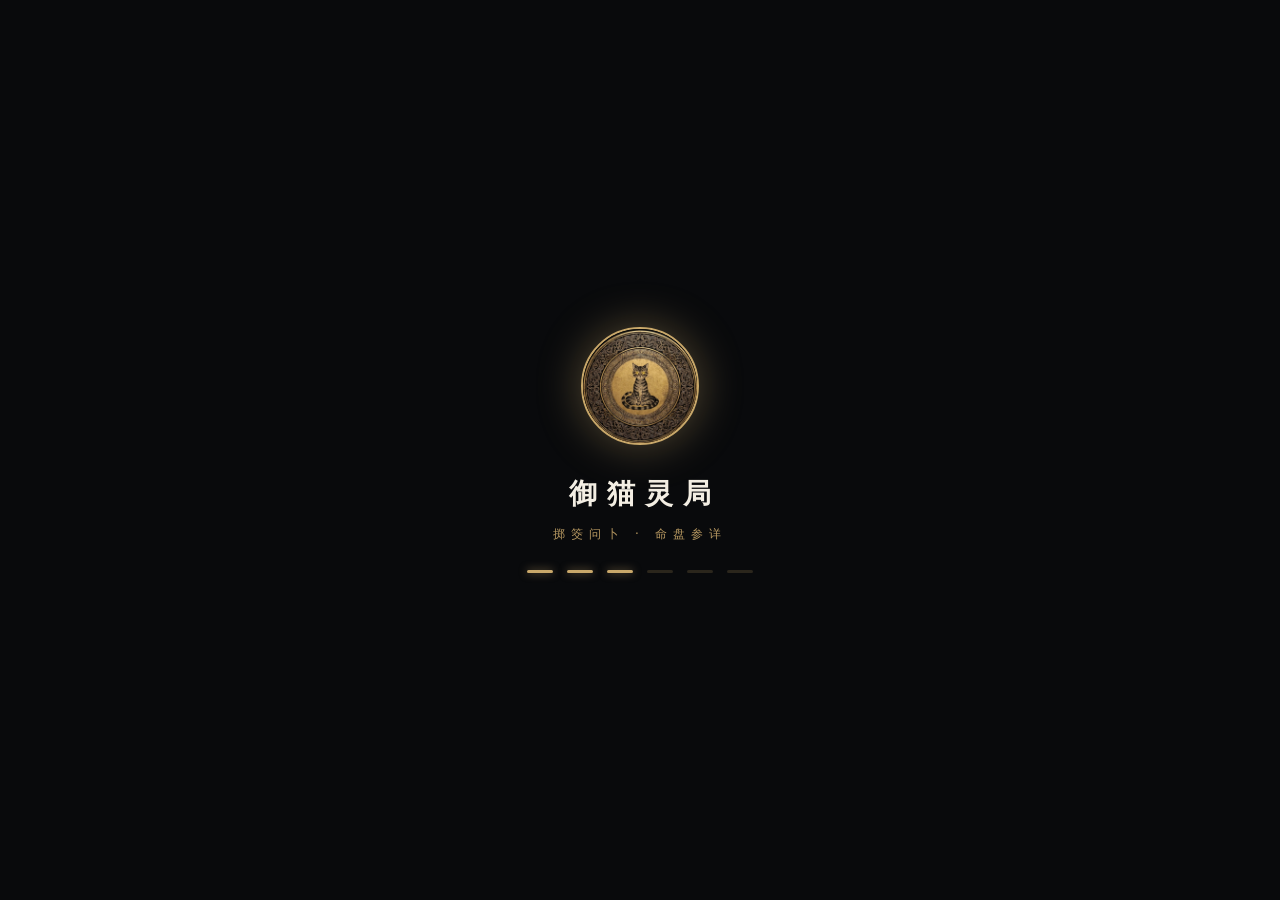
==== commit 23338daf: "Add files via upload" ====
--- a/index.html
+++ b/index.html
@@ -336,7 +336,7 @@
     <div class="fortune-cat"><img src="pics/zen-cat.webp" alt="禅猫打坐" draggable="false"></div>
     <div class="fortune-result" id="fortuneResult"><span class="dim">小猫转动圆盘中…</span></div>
   </div></div>
-  <div class="mbti-reveal-actions"><button type="button" class="btn-gold btn-sm" id="fortuneAgain" onclick="spinFortuneWheel()" style="display:none">再转一次</button><button type="button" class="btn-ghost btn-sm" onclick="copyReport('fortuneResult')">复制结果</button></div>
+  <div class="mbti-reveal-actions"><button type="button" class="btn-gold btn-sm" id="fortuneAgain" onclick="spinFortuneWheel()" style="display:none">再转一次</button><button type="button" class="btn-ghost btn-sm" id="fortuneCopy" onclick="copyReport('fortuneResult')" style="display:none">复制结果</button></div>
 </div>
 
 <!-- ══════════ 紫微斗数 ══════════ -->
@@ -388,12 +388,10 @@
     </div>
   </div>
   <div class="mbti-reveal-actions">
-    <button class="btn-ghost btn-sm" onclick="backToMbtiQuiz()">返回题目</button>
-    <button type="button" class="btn-gold btn-sm" onclick="copyReport('mbtiReport')">复制结果</button>
-  </div>
-  <div class="mbti-actions">
-    <button class="btn-ghost btn-sm" onclick="resetMbtiQuiz()">重新作答</button>
-    <button class="btn-gold btn-sm" id="mbtiCastBtn" onclick="showMbtiResult()" disabled>查看详细解读</button>
+    <button class="btn-ghost btn-sm mq" onclick="resetMbtiQuiz()">重新作答</button>
+    <button class="btn-gold btn-sm mq" id="mbtiCastBtn" onclick="showMbtiResult()" disabled>查看详细解读</button>
+    <button class="btn-ghost btn-sm mr" onclick="backToMbtiQuiz()">返回题目</button>
+    <button type="button" class="btn-gold btn-sm mr" onclick="copyReport('mbtiReport')">复制结果</button>
   </div>
 </div>
 
@@ -524,7 +522,7 @@
   <ul class="member-perks">
     <li><strong>完整报告</strong><span>八字 / 星盘 / MBTI 解读不再因筊型受限</span></li>
     <li><strong>专属签文</strong><span>每日一签解锁典藏签文库</span></li>
-    <li><strong>无限参详</strong><span>问卜次数不再设限，记录云端同步</span></li>
+    <li><strong>无限参详</strong><span>问卜次数不再设限，记录仅存本机</span></li>
   </ul>
   <p class="foot-note">会员功能开发中，当前版本全部免费</p>
   </div>
--- a/style.css
+++ b/style.css
@@ -122,7 +122,6 @@
 .mbti-list{overflow-y:auto;-webkit-overflow-scrolling:touch;overscroll-behavior:contain;flex:1 1 auto;min-height:0;padding-right:2px}
 .mbti-item:last-child{border-bottom:none}
 .mbti-q{font-size:var(--fs-sm);line-height:1.7;color:var(--cream);margin-bottom:10px}
-.mbti-actions{flex:0 0 auto;padding-top:12px;display:flex;gap:10px;justify-content:center;align-items:center}
 .mbti-reveal{display:none;flex-direction:column;align-items:center;gap:10px;overflow-y:auto;flex:1 1 auto;min-height:0;padding:6px 2px}
 .mbti-reveal>*{flex-shrink:0}
 .mbti-reveal .jiao-display{min-height:48px;margin:6px 0}
@@ -326,7 +325,7 @@
 .member-perks strong{font-family:var(--serif);letter-spacing:2px;color:var(--gold-bright);font-size:var(--fs-md)}
 .disclaimer-body strong{color:var(--gold-bright);letter-spacing:2px;font-size:var(--fs-md)}
 /* ── 底部抽屉 / 弹窗：统一结构 ── */
-.mbti-actions, .mbti-reveal-actions{gap:12px}
+.mbti-reveal-actions{gap:12px}
 /* ── 紧凑输入行（引导页经纬度 / 其他城市） ── */
 .question-menu{position:absolute;top:calc(100% + 8px);left:0;right:0;z-index:30;background:linear-gradient(180deg,#211c13,#171309);border:1px solid var(--line);box-shadow:var(--shadow);max-height:300px;overflow-y:auto;opacity:0;transform:translateY(-8px) scale(.98);pointer-events:none;border-radius:var(--r-md);padding:8px;transition:opacity var(--dur-2),transform var(--dur-2) var(--ease)}
 .question-menu-title{color:var(--gold-soft);font-size:var(--fs-sm);letter-spacing:2px;padding:8px 12px}
@@ -392,9 +391,10 @@
 .yi-body{position:relative;flex:1 1 auto;min-height:0;overflow:hidden}
 .yi-fail{padding:48px 24px;text-align:center;color:var(--muted);line-height:2;letter-spacing:1px}
 /* ═════ 解读页（MBTI / 八字 / 星座 / 星盘）：揭晓后整页让给报告，整张弹窗统一滚动 ═════ */
-#mbtiModal.is-reveal .mbti-intro, #mbtiModal.is-reveal .mbti-progress, #mbtiModal.is-reveal .mbti-quick-result, #mbtiModal.is-reveal .mbti-actions{display:none}
-#mbtiModal .mbti-reveal-actions{display:none}
-#mbtiModal.is-reveal .mbti-reveal-actions{display:flex}
+#mbtiModal.is-reveal .mbti-intro, #mbtiModal.is-reveal .mbti-progress, #mbtiModal.is-reveal .mbti-quick-result{display:none}
+#mbtiModal .mbti-reveal-actions{display:flex}
+#mbtiModal:not(.is-reveal) .mbti-reveal-actions .mr{display:none}
+#mbtiModal.is-reveal .mbti-reveal-actions .mq{display:none}
 #baziModal .mbti-reveal-actions,#zodiacModal .mbti-reveal-actions,#westernModal .mbti-reveal-actions{display:none}
 #baziModal.is-reveal .mbti-reveal-actions,#zodiacModal.is-reveal .mbti-reveal-actions,#westernModal.is-reveal .mbti-reveal-actions{display:flex}
 #mbtiModal .mbti-reveal{overflow:visible;flex:0 0 auto;padding:4px 2px 0}
@@ -583,7 +583,7 @@
 /* ══════════ 应用框架 ══════════ */
 #app{z-index:1;display:flex;flex-direction:column;width:100%;max-width:760px;margin:0 auto;min-height:var(--app-height, 100dvh);position:relative}
 #topbar{position:sticky;top:0;z-index:50;display:flex;align-items:center;justify-content:space-between;width:100%;max-width:760px;margin:0 auto;padding:max(12px,env(safe-area-inset-top)) 20px 12px;min-height:68px;background:rgba(10,12,15,.82);backdrop-filter:blur(18px);-webkit-backdrop-filter:blur(18px);border-bottom:1px solid rgba(var(--white-rgb),.055);box-shadow:0 8px 28px rgba(var(--black-rgb),.12)}
-.brand img{border:1px solid var(--gold);width:36px;height:36px;border-radius:11px;object-fit:cover}
+.brand img{border:0;width:36px;height:36px;border-radius:50%;object-fit:cover}
 .brand-t strong{font-family:var(--serif);color:var(--cream);font-size:16px;letter-spacing:2px;font-weight:650}
 .brand-t span{font-size:10px;letter-spacing:1.5px;color:var(--muted)}
 .topbar-daily{display:flex;align-items:center;gap:6px;color:var(--gold-bright);min-height:40px;padding:0 12px;border:1px solid var(--line);border-radius:999px;background:rgba(var(--gold-rgb),.08);font-size:12px;letter-spacing:.5px}
@@ -696,7 +696,7 @@
 .palm-guide-set, .palm-stage{border-radius:15px}
 @media (min-width:600px){#app, #tabbar{max-width:640px}#views{padding:24px 24px calc(var(--tabbar-h) + 28px)}.sheet{left:50%;right:auto;width:min(520px,94vw);transform:translateX(-50%) translateY(103%);border-bottom:1px solid var(--line);border-radius:20px;margin-bottom:24px;max-height:calc(var(--app-height, 100dvh) * 0.84)}.sheet.show{transform:translateX(-50%) translateY(0)}#tabbar{border-radius:18px 18px 0 0}}
 @media (prefers-reduced-motion:reduce){*{animation-duration:.01ms !important;transition-duration:.01ms !important}}
-@media (orientation:landscape) and (max-height:600px){:root{--tabbar-h:calc(52px + env(safe-area-inset-bottom));--wheel:190px}#app, #tabbar{max-width:1040px}#topbar{padding:calc(4px + env(safe-area-inset-top)) max(20px,env(safe-area-inset-right)) 4px max(20px,env(safe-area-inset-left))}.brand img{width:34px;height:34px}.brand-t span{display:none}#views{padding:10px max(20px,env(safe-area-inset-right)) calc(var(--tabbar-h) + 12px) max(20px,env(safe-area-inset-left))}#tabbar{padding:4px max(8px,env(safe-area-inset-right)) calc(4px + env(safe-area-inset-bottom)) max(8px,env(safe-area-inset-left))}.tab{min-height:44px;flex-direction:row;justify-content:center;gap:8px;padding:0}.tab svg{width:22px;height:22px}.foot-note{margin:8px 0 2px}.profile-card, .profile-bar{padding:10px 14px;margin-bottom:10px}#view-divine.on{display:grid;grid-template-columns:minmax(0,5fr) minmax(0,7fr);gap:8px 24px;align-items:start}#view-divine .hero{grid-column:1;grid-row:1;margin-bottom:0}#view-divine .btn-gold.btn-lg{grid-column:1;grid-row:2;margin-top:4px;min-height:48px}#view-divine .cast-subrow{grid-column:1;grid-row:3;margin-top:8px}#view-divine #view-divine .question-wrap{grid-column:2;grid-row:3;margin-bottom:0}#view-divine .ritual-area{grid-column:2;grid-row:4;margin-top:4px;display:flex;align-items:flex-start;gap:18px;text-align:left}#view-divine .foot-note{grid-column:1/-1}#view-divine .box-wrap{max-width:clamp(60px,calc(100dvh - 300px),170px)}#view-divine .beast-labels{margin-top:6px;gap:8px}#view-divine .beast-labels button{min-height:44px}#view-divine .hero-tip{margin-top:4px}#view-divine .jiao-display{flex:0 0 110px;margin:2px 0;min-height:70px}#view-divine .result-area{flex:1 1 auto;min-width:0;padding:0}#view-divine .result-title{font-size:var(--fs-xl);letter-spacing:5px;text-indent:5px}.daily-verse{-webkit-line-clamp:1}.trio{gap:12px}.trio .feature-card{padding:12px 8px}#view-me .feature-list, #view-charts .feature-list:not(.trio){display:grid;grid-template-columns:1fr 1fr;gap:10px}#view-me .member-card{margin-bottom:10px}.sheet{max-width:min(880px,94vw);max-height:94dvh;flex-direction:row;flex-wrap:wrap;align-items:flex-start;align-content:flex-start;overflow:hidden;padding:0 20px;left:50%;right:auto;bottom:auto;top:50%;width:min(880px,94vw);margin-bottom:0;transform:translate(-50%,110%);border:1px solid var(--line);border-radius:var(--r-lg)}.sheet.show{transform:translate(-50%,-50%)}.sheet-handle{display:none}.sheet-head{flex:1 1 100%;position:static;min-height:48px;margin:0 0 8px;padding:4px 0}.sheet:not(#mbtiModal)>.sheet-scroll{flex:1 1 300px;min-width:0;min-height:0;max-height:calc(94dvh - 140px);overflow-y:auto;-webkit-overflow-scrolling:touch;overscroll-behavior:contain}.sheet:not(#mbtiModal)>.mbti-reveal-actions{flex:1 1 100%;max-height:none;overflow:visible}.sheet>.btn-gold, .sheet>.btn-ghost{min-height:48px !important;flex:1 1 300px}.sheet--col{flex-direction:column;flex-wrap:nowrap}#onboard{padding:max(12px,env(safe-area-inset-top)) max(24px,env(safe-area-inset-right)) 12px max(24px,env(safe-area-inset-left))}.ob-card{padding:0;max-width:520px}.ob-slides{min-height:0}.ob-icon{width:52px;height:52px;margin-bottom:8px}.ob-icon svg{width:26px;height:26px}.ob-slide h2{margin-bottom:6px}.ob-slide p{line-height:1.7}.ob-dots{margin:10px 0 12px}.ob-actions{margin-top:8px}.ob-profile{padding:12px 14px}.form-row{margin-bottom:8px}#mbtiModal .mbti-list{columns:2;column-gap:24px;overflow:visible;flex:0 0 auto}#mbtiModal .mbti-item{break-inside:avoid}.palm-cols{display:grid;grid-template-columns:minmax(0,.9fr) minmax(0,1.1fr);gap:18px;align-items:start}#palmCanvas{max-height:62dvh}.palm-stage{min-height:150px}}
+@media (orientation:landscape) and (max-height:600px){:root{--tabbar-h:calc(52px + env(safe-area-inset-bottom));--wheel:190px}#app, #tabbar{max-width:1040px}#topbar{padding:calc(4px + env(safe-area-inset-top)) max(20px,env(safe-area-inset-right)) 4px max(20px,env(safe-area-inset-left));min-height:52px}.brand img{width:34px;height:34px}.brand-t span{display:none}#views{padding:10px max(20px,env(safe-area-inset-right)) calc(var(--tabbar-h) + 12px) max(20px,env(safe-area-inset-left))}#tabbar{padding:4px max(8px,env(safe-area-inset-right)) calc(4px + env(safe-area-inset-bottom)) max(8px,env(safe-area-inset-left))}.tab{min-height:44px;flex-direction:row;justify-content:center;gap:8px;padding:0}.tab svg{width:22px;height:22px}.foot-note{margin:8px 0 2px}.profile-card, .profile-bar{padding:10px 14px;margin-bottom:10px}#view-divine.on{display:grid;grid-template-columns:minmax(0,5fr) minmax(0,7fr);gap:8px 24px;align-items:start}#view-divine .hero{grid-column:1;grid-row:1;margin-bottom:0}#view-divine .btn-gold.btn-lg{grid-column:1;grid-row:2;margin-top:4px;min-height:48px}#view-divine .cast-subrow{grid-column:1;grid-row:3;margin-top:8px}#view-divine .question-wrap{grid-column:2;grid-row:3;margin-bottom:0}#view-divine .ritual-area{grid-column:2;grid-row:4;margin-top:4px;display:flex;align-items:flex-start;gap:18px;text-align:left}#view-divine .foot-note{display:none}#view-divine .box-wrap{max-width:clamp(60px,calc(100dvh - 330px),170px)}#view-divine .beast-labels{margin-top:6px;gap:8px}#view-divine .beast-labels button{min-height:44px}#view-divine .hero-tip{margin-top:4px}#view-divine .jiao-display{flex:0 0 110px;margin:2px 0;min-height:70px}#view-divine .result-area{flex:1 1 auto;min-width:0;padding:0}#view-divine .result-title{font-size:var(--fs-xl);letter-spacing:5px;text-indent:5px}.daily-verse{-webkit-line-clamp:1}.trio{gap:12px}.trio .feature-card{padding:12px 8px}#view-me .feature-list, #view-charts .feature-list:not(.trio){display:grid;grid-template-columns:1fr 1fr;gap:10px}#view-me .member-card{margin-bottom:10px}.sheet{max-width:min(880px,94vw);max-height:94dvh;flex-direction:row;flex-wrap:wrap;align-items:flex-start;align-content:flex-start;overflow:hidden;padding:0 20px;left:50%;right:auto;bottom:0;top:auto;width:min(880px,94vw);margin-bottom:0;transform:translate(-50%,110%);border:1px solid var(--line);border-radius:var(--r-lg)}.sheet.show{transform:translateX(-50%)}.sheet-handle{display:none}.sheet-head{flex:1 1 100%;position:static;min-height:48px;margin:0 0 8px;padding:4px 0}.sheet:not(#mbtiModal)>.sheet-scroll{flex:1 1 300px;min-width:0;min-height:0;max-height:calc(94dvh - 140px);overflow-y:auto;-webkit-overflow-scrolling:touch;overscroll-behavior:contain}.sheet:not(#mbtiModal)>.mbti-reveal-actions{flex:1 1 100%;max-height:none;overflow:visible}.sheet>.btn-gold, .sheet>.btn-ghost{min-height:48px !important;flex:1 1 300px}.sheet--col{flex-direction:column;flex-wrap:nowrap}#onboard{padding:max(12px,env(safe-area-inset-top)) max(24px,env(safe-area-inset-right)) 12px max(24px,env(safe-area-inset-left))}.ob-card{padding:0;max-width:520px}.ob-slides{min-height:0}.ob-icon{width:52px;height:52px;margin-bottom:8px}.ob-icon svg{width:26px;height:26px}.ob-slide h2{margin-bottom:6px}.ob-slide p{line-height:1.7}.ob-dots{margin:10px 0 12px}.ob-actions{margin-top:8px}.ob-profile{padding:12px 14px}.form-row{margin-bottom:8px}#mbtiModal .mbti-list{columns:2;column-gap:24px;overflow:visible;flex:0 0 auto}#mbtiModal .mbti-item{break-inside:avoid}.palm-cols{display:grid;grid-template-columns:minmax(0,.9fr) minmax(0,1.1fr);gap:18px;align-items:start}#palmCanvas{max-height:62dvh}.palm-stage{min-height:150px}}
 @media print{body>*:not(#print-root){display:none !important}#print-root{display:block !important;color:#1a1a1a;background:#fff}.pdf-cover{display:flex;flex-direction:column;align-items:center;justify-content:center;min-height:90vh;text-align:center;page-break-after:always}.pdf-cover-title{font-size:34px;letter-spacing:12px;font-weight:700;margin-bottom:12px}.pdf-cover-sub{font-size:20px;letter-spacing:6px;margin-bottom:24px}.pdf-cover-meta{font-size:14px;color:#555;margin-bottom:8px}.pdf-cover-note{font-size:13px;color:#888}.pdf-page{page-break-after:always;padding:48px 40px;max-width:640px;margin:0 auto}.pdf-page:last-child{page-break-after:auto}.pdf-head{display:flex;justify-content:space-between;font-size:13px;color:#888;border-bottom:2px solid #1a1a1a;padding-bottom:10px;margin-bottom:20px}.pdf-foot{margin-top:36px;padding-top:12px;border-top:1px solid #ccc;font-size:12px;color:#999;text-align:center}.pdf-report-body{background:#fff !important;color:#1a1a1a !important}.pdf-report-body *{background:transparent !important;color:inherit !important;border-color:#ddd !important;box-shadow:none !important;text-shadow:none !important}.pdf-report-body .mbti-type{color:#8a6d1c !important}.pdf-report-body .mbti-summary{color:#444 !important}.pdf-report-body .mbti-sec{color:#333 !important}.pdf-report-body .mbti-sec-label{color:#fff !important;background:#8a6d1c !important}.pdf-report-body .mbti-brief-note{color:#666 !important;border-color:#ddd !important;background:#f7f3ea !important}.pdf-report-body .mbti-no-report{color:#666 !important}.pdf-report-body button{display:none !important}.pdf-report-body .western-chart-viz svg{max-width:100%}.pdf-report-body svg text{fill:#1a1a1a !important}.pdf-report-body svg line, .pdf-report-body svg circle, .pdf-report-body svg path{stroke:#888 !important}.zw-board{gap:6px}.zw-cell{min-height:110px;border-color:#999;background:#fff;color:#000}.zw-palace-name, .zw-center-title{color:#000}.zw-major{color:#a00}.zw-minor, .zw-center, .zw-ganzhi{color:#333}.zw-daxian{color:#666}.pdf-report-body .palm-lv{color:#333 !important;background:none !important;border-color:#999 !important}.pdf-report-body .palm-meta, .pdf-report-body .palm-handnote{color:#666 !important}.pdf-report-body .palm-adv{color:#333 !important}}
 @media (orientation:landscape) and (max-height:480px){.sx-months{grid-template-columns:repeat(6,1fr)}}
 @media(min-width:640px){#views{padding:26px 28px calc(var(--tabbar-h) + 30px)}.feature-list{gap:14px}.feature-card{min-height:88px;padding:15px}.feature-list.trio .feature-card{min-height:104px}#tabbar{padding-left:18px;padding-right:18px}}
@@ -962,3 +962,43 @@
 }
 /* B7 星盘小字：12px 作为星盘报告定稿字号（辅助说明级，正文仍 14px）；如需提到 14px 只改此处 */
 #westernModal{--fs-xs:12px}
+
+/* 弹窗审计：108问菜单高度由 JS fitCasualMenu 按视口收缩；网格是唯一滚动区 */
+#casualMenuGrid{min-height:0}
+/* 周易浮层短屏紧凑 */
+@media (orientation:landscape) and (max-height:600px){
+  #yiOverlay .scroll-wrap{padding:10px 18px 56px}
+  #yiOverlay .book{padding:14px 22px 14px}
+  #yiOverlay .book-title{font-size:24px;letter-spacing:10px}
+  #yiOverlay .book-sub{margin-bottom:8px}
+  #yiOverlay .seal-big{display:none}
+  #yiOverlay .book-desc{margin:8px 0 10px;line-height:1.8}
+  #yiOverlay .book-foot{margin-top:12px}
+}
+
+/* v3.0 引导页·录入生辰档案：窄/矮屏不再挤压 */
+.ob-actions .btn-gold, .ob-actions .btn-ghost{white-space:nowrap}
+.ob-actions .btn-gold{min-width:112px}
+@media (max-height:560px){
+  #onboard{padding:max(8px,env(safe-area-inset-top)) max(14px,env(safe-area-inset-right)) max(8px,env(safe-area-inset-bottom)) max(14px,env(safe-area-inset-left));align-items:stretch}
+  .ob-card{max-width:min(560px,100%);margin:0 auto;padding:0}
+  .ob-profile{padding:12px 14px}
+  .ob-profile h2{font-size:var(--fs-md);letter-spacing:3px;margin-bottom:8px}
+  .ob-profile-sub{display:none}
+  .ob-profile .form-row{margin-bottom:8px}
+  .ob-profile .form-row label{font-size:var(--fs-xs)}
+  .ob-actions{margin-top:8px;gap:8px}
+  .ob-actions .btn-gold, .ob-actions .btn-ghost{min-height:44px;padding:0 16px}
+}
+@media (max-height:560px) and (min-width:520px){
+  .ob-profile{display:grid;grid-template-columns:1fr 1fr;gap:0 16px;align-content:start}
+  .ob-profile[hidden]{display:none}
+  .ob-profile h2{grid-column:1/-1}
+  .ob-profile #obGeoRow{grid-column:1/-1}
+}
+
+/* 竖屏：录入生辰窗口加高（原约 120px → 至少 300px），且不依赖 JS 也会收起介绍页占位 */
+#onboard:has(.ob-profile:not([hidden])) .ob-slides{display:none}
+@media (orientation:portrait){
+  .ob-profile{min-height:min(300px,62dvh)}
+}
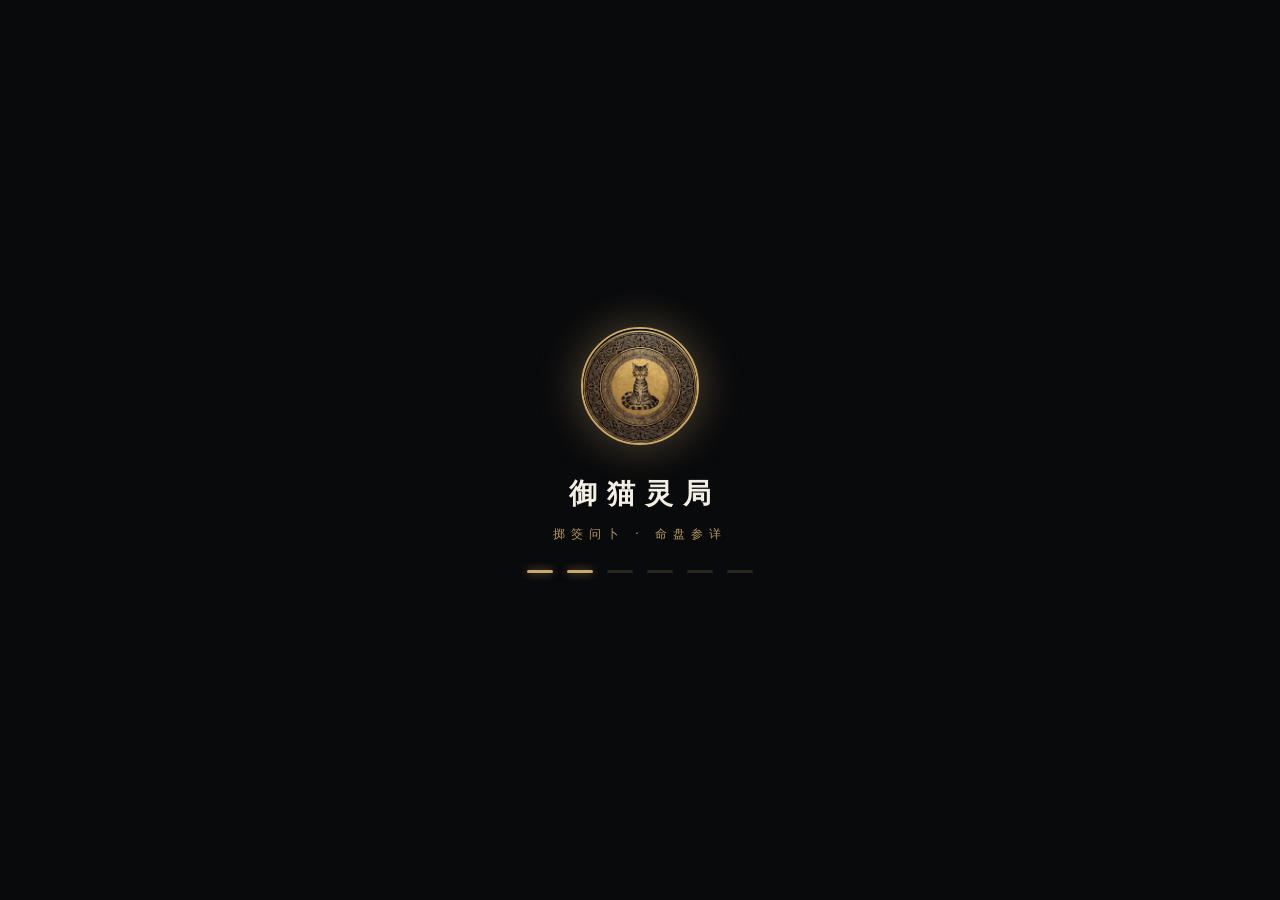
==== commit 3385742d: "Add files via upload" ====
--- a/index.html
+++ b/index.html
@@ -459,7 +459,7 @@
   <div class="sheet-head"><h3>掌纹分析</h3><button type="button" class="sheet-close" onclick="closeSheetByBtn(this)" aria-label="关闭">×</button></div>
   <div class="sheet-scroll"><div id="palmBody"></div></div>
   <div class="mbti-reveal-actions palm-result-actions" id="palmResultActions" hidden>
-    <button type="button" class="btn-ghost btn-sm" id="palmRetake">重新拍一张</button>
+    <button type="button" class="btn-ghost btn-sm" id="palmRetake">补拍一张</button>
     <button type="button" class="btn-ghost btn-sm" id="palmBack">返回修改</button>
     <button type="button" class="btn-gold btn-sm" id="palmCopy">复制结果</button>
   </div>
--- a/style.css
+++ b/style.css
@@ -1002,3 +1002,6 @@
 @media (orientation:portrait){
   .ob-profile{min-height:min(300px,62dvh)}
 }
+.palm-shots{display:flex;flex-wrap:wrap;gap:6px;align-items:center;margin:8px 0 2px;font-size:var(--fs-xs);color:var(--faint)}
+.palm-shot{min-height:32px;padding:0 10px;font-size:var(--fs-xs);color:var(--cream-dim);border:1px solid var(--line);border-radius:999px;background:transparent}
+.palm-shot.on{color:var(--on-gold);font-weight:700;background:linear-gradient(180deg,var(--gold-bright),var(--gold));border-color:var(--gold-deep)}
